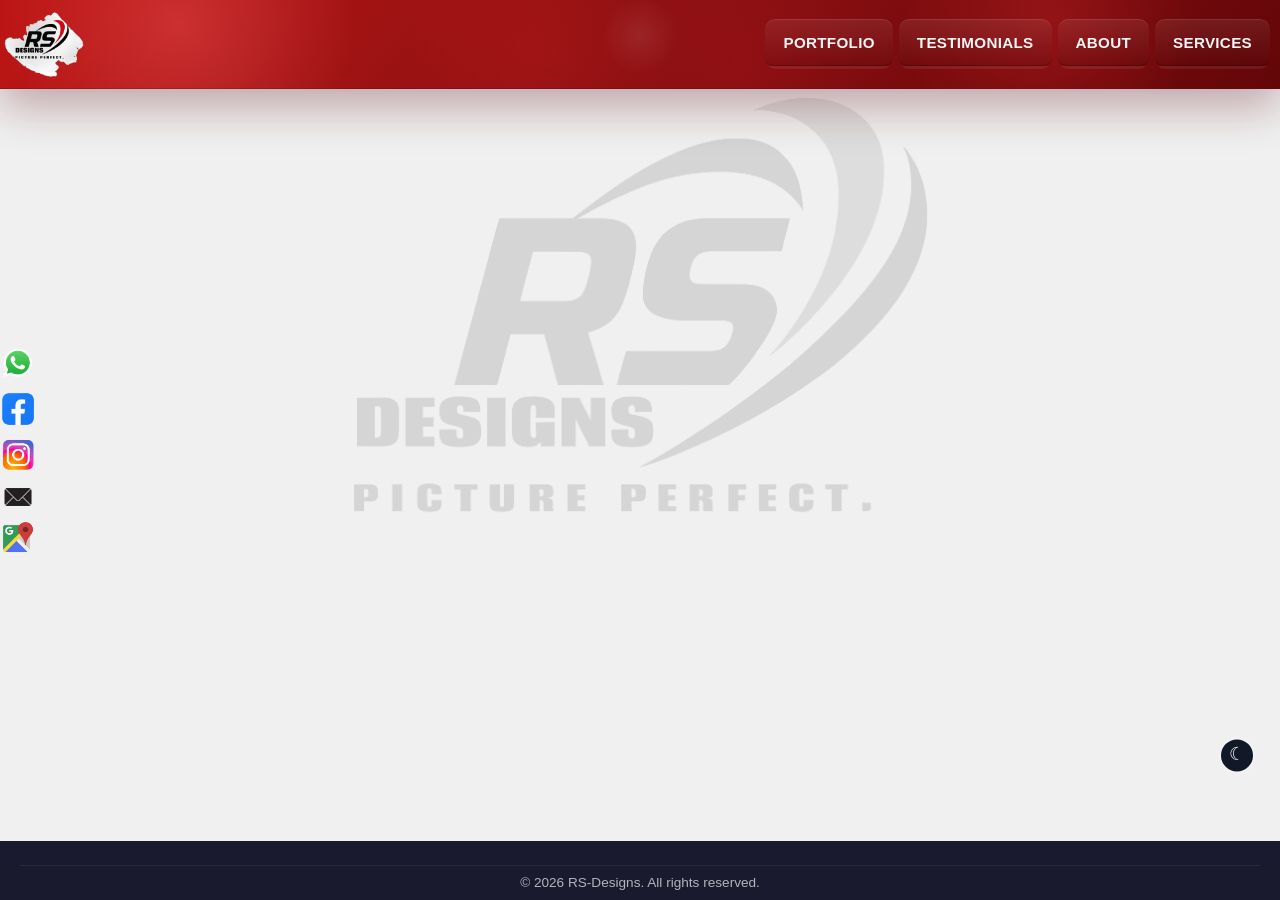
==== index.html @ fc646b56 "Created Light mode & Dark mode backgrounds, fixed text box backgrounds for light mode & dark mode & " ====
<!DOCTYPE html>
<html lang="en">
<head>
  <meta charset="UTF-8">
  <meta name="viewport" content="width=device-width, initial-scale=1.0">
  <meta name="description" content="RS Designs is a Cape Town studio teaching design, creative strategy and discipline under RS Designs. Discover services, reviews, events, and training gear.">
  <meta name="keywords" content="Design studio, creative services, Cape Town design, RS Designs, creative strategy, design services, studio store, testimonials">
  <meta name="author" content="RS Designs">
  <meta name="robots" content="index, follow">
  <meta name="theme-color" content="#1a1a2e">
  <meta property="og:site_name" content="RS Designs">
  <meta property="og:type" content="website">
  <meta property="og:title" content="Home — RS Designs">
  <meta property="og:description" content="RS Designs is a Cape Town studio teaching design, creative strategy and discipline under RS Designs. Discover services, reviews, events, and training gear.">
  <meta property="og:url" content="https://rs-designs.ianmarais.com/index.html">
  <meta property="og:image" content="https://rs-designs.ianmarais.com/Assets/logos/Dark%20mode%20browser%20tab%20logo.png">
  <meta name="twitter:card" content="summary_large_image">
  <meta name="twitter:title" content="Home — RS Designs">
  <meta name="twitter:description" content="RS Designs is a Cape Town studio teaching design, creative strategy and discipline under RS Designs. Discover services, reviews, events, and training gear.">
  <link rel="preconnect" href="https://cdn.plyr.io">
  <title>Home — RS Designs</title>
  <link rel="icon" type="image/png" href="Assets/logos/Light%20mode%20logo.png" media="(prefers-color-scheme: light)">
  <link rel="icon" type="image/png" href="Assets/logos/Dark%20mode%20logo.png" media="(prefers-color-scheme: dark)">
  <!-- EDITOR: Change the <title> and site-name below to your studio name -->
  <link rel="stylesheet" href="css/styles.css?v=30">
  <link rel="stylesheet" href="https://cdn.plyr.io/3.7.8/plyr.css">
  <script type="application/ld+json">
  {
    "@context": "https://schema.org",
    "@type": "ProfessionalService",
    "name": "RS Designs",
    "description": "Design studio teaching creative services, creative strategy, and discipline in Cape Town under RS Designs.",
    "url": "https://rs-designs.ianmarais.com/",
    "logo": "https://rs-designs.ianmarais.com/Assets/logos/Dark%20mode%20browser%20tab%20logo.png",
    "sameAs": ["https://rs-designs.ianmarais.com/"]]
  }
  </script>
</head>
<body>

  <!-- ========== HEADER / NAV ========== -->
  <header class="site-header">
    <div class="header-container">
      <div class="site-identity">
        <a href="index.html" class="logo-area">
          <img src="Assets/logos/Dark_mode_fade_background-removebg-preview-overlay.png?v=2" alt="Studio Logo" onerror="this.style.display='none'">
        </a>
      </div>

      <button class="hamburger" aria-label="Toggle navigation">
        <span></span><span></span><span></span>
      </button>

      <nav class="main-nav">
        <ul>
          <li><a href="history.html">Portfolio</a></li>
          <li><a href="testimonials.html">Testimonials</a></li>
          <li><a href="about.html">About</a></li>
          <li><a href="store.html">Services</a></li>
        </ul>
      </nav>
    </div>
  </header>

  <!-- ========== FOOTER ========== -->
  <footer class="site-footer">
    <div class="footer-bottom">
      <p>&copy; <script>document.write(new Date().getFullYear())</script> RS-Designs. All rights reserved.</p>
    </div>
  </footer>

  <!-- ========== SCROLL BUTTONS ========== -->
  <div class="floating-controls">
    <button id="themeToggle" class="theme-toggle-btn" aria-label="Switch to dark mode" title="Switch to dark mode">&#9790;</button>
    <button id="scrollToTop" class="scroll-btn" aria-label="Scroll to top">&#9650;</button>
    <button id="scrollToBottom" class="scroll-btn" aria-label="Scroll to bottom">&#9660;</button>
  </div>

  <script src="https://cdn.plyr.io/3.7.8/plyr.polyfilled.js" defer></script>
  <div class="social-sidebar" aria-label="Social media contacts">
    <button type="button" class="social-link social-whatsapp social-whatsapp-toggle" aria-label="WhatsApp contacts" aria-expanded="false">
      <img src="Assets/logos/WhatsApp logo.png" alt="WhatsApp" class="social-icon social-whatsapp-icon">
    </button>
    <div class="whatsapp-buffer" aria-hidden="true"></div>
    <div class="whatsapp-menu">
      <a href="https://wa.me/27626889758?text=Hi%20Rudi%20September%2C%20I%20found%20your%20website%20and%20would%20like%20to%20get%20in%20touch." class="social-menu-link" target="_blank" rel="noopener noreferrer">Rudi September</a>
      <a href="https://wa.me/27746930871?text=Hi%20Nadene%2C%20I%20found%20your%20website%20and%20would%20like%20to%20get%20in%20touch." class="social-menu-link" target="_blank" rel="noopener noreferrer">Nadene September</a>
    </div>
    <a href="https://www.facebook.com/people/RS-Designs/61567332039316/?rdid=PduVTYr539WpUSNZ&share_url=https%3A%2F%2Fwww.facebook.com%2Fshare%2F1CuEvNXUeM%2F" class="social-link social-facebook" target="_blank" rel="noopener noreferrer" aria-label="Facebook">
      <img src="Assets/logos/Facebook logo.png" alt="Facebook" class="social-icon">
    </a>
    <a href="https://instagram.com" class="social-link social-instagram" target="_blank" rel="noopener noreferrer" aria-label="Instagram">
      <img src="Assets/logos/Instagram logo.png" alt="Instagram" class="social-icon">
    </a>
    <a href="mailto:info@rs-designs.com" class="social-link social-email" aria-label="Email">
      <img src="Assets/logos/E-mail logo.png" alt="Email" class="social-icon">
    </a>
    <a href="https://maps.google.com" class="social-link social-google-maps" target="_blank" rel="noopener noreferrer" aria-label="Google Maps">
      <img src="Assets/logos/Google Maps logo.png" alt="Google Maps" class="social-icon">
    </a>
  </div>
  <script src="js/main.js?v=8" defer></script>
</body>
</html>
---- css/styles.css ----
/* ============================================
   KARATE DOJO WEBSITE - MAIN STYLESHEET
   ============================================ */

/* ---------- CSS Variables (easy to customize) ---------- */
:root {
  --primary-color: #1a1a2e;
  --secondary-color: #dc2626;
  --accent-color: #0f3460;
  --text-color: #f5f5f5;
  --text-dark: #1a1a2e;
  --bg-light: #f0f0f0;
  --bg-dark: #16213e;
  --card-bg: #ffffff;
  --shadow: none;
  --transition: all 0.3s ease;
  --font-main: 'Segoe UI', Tahoma, Geneva, Verdana, sans-serif;
  --max-width: 1200px;
}

/* ---------- Reset & Base ---------- */
*,
*::before,
*::after {
  box-sizing: border-box;
  margin: 0;
  padding: 0;
}

html {
  min-height: 100%;
  scroll-behavior: smooth;
  background-color: var(--bg-light);
}

body {
  min-height: 100vh;
  min-height: 100dvh;
  display: flex;
  flex-direction: column;
  font-family: var(--font-main);
  color: var(--text-dark);
  background-color: transparent;
  line-height: 1.0;
  position: relative;
  z-index: 0;
}

body::before {
  content: "";
  position: fixed;
  inset: 0;
  z-index: -1;
  background-image: url("../Assets/logos/Light mode logo.png?v=2");
  background-size: 36rem;
  background-position: center 6rem;
  background-repeat: no-repeat;
  background-attachment: fixed;
  opacity: 0.12;
  filter: grayscale(1) brightness(1.65) contrast(0.78) saturate(0.25);
  pointer-events: none;
  user-select: none;
}

body.dark-mode::before {
  content: "";
  position: fixed;
  inset: 0;
  z-index: -1;
  background-image: linear-gradient(rgba(0, 0, 0, 0.95), rgba(0, 0, 0, 0.95)),
                    url("../Assets/logos/Dark mode logo.png?v=2");
  background-blend-mode: normal;
  background-size: 100%, 36rem;
  background-position: center center, center 6rem;
  background-repeat: no-repeat;
  background-attachment: fixed;
  opacity: 0.70;
  filter: grayscale(1) sepia(1) hue-rotate(-45deg) saturate(12) brightness(1.05) contrast(1.25);
  pointer-events: none;
  user-select: none;
}

h1,
h2,
h3,
h4,
h5,
h6 {
  margin-top: 0.2em;
  margin-bottom: 0.4em;
  text-transform: uppercase;
}

p,
li,
blockquote,
.section-note,
.event-description,
.testimonial-quote,
.footer-section p,
.store-contact p,
.contact-link,
.store-item-info .item-description,
.store-item-info .stock,
.about-content p,
.about-list li,
.history-list li {
  line-height: 1.0;
}

body.dark-mode {
  --primary-color: #000000;
  --secondary-color: #ff3b3b;
  --accent-color: #ff6b6b;
  --text-color: #ffb3b3;
  --text-dark: #ffa8a8;
  --bg-light: #000000;
  --bg-dark: #000000;
  --card-bg: rgba(90, 0, 0, 0.4);
  --shadow: none;
  background-color: #000000;
  color: var(--text-color);
}

body.dark-mode .event-description,
body.dark-mode .partner-item p,
body.dark-mode .about-content .about-placeholder,
body.dark-mode .about-list {
  color: rgba(255, 160, 160, 0.95);
}

body.dark-mode .section-title,
body.dark-mode .store-item-info h3,
body.dark-mode .store-contact h3 {
  color: #ff8a8a;
}

body.dark-mode .site-subname {
  color: #ffb3b3;
  background: transparent;
}

body.dark-mode .store-item-info .item-description,
body.dark-mode .store-item-info .stock,
body.dark-mode .store-contact p {
  color: rgba(255, 170, 170, 0.95);
}

body.dark-mode .social-email img {
  filter: brightness(0) invert(1);
}

body.dark-mode .partner-placeholder {
  border-color: rgba(255, 80, 80, 0.18);
  background: rgba(80, 0, 0, 0.18);
  color: rgba(255, 170, 170, 0.88);
}

body.dark-mode .map-placeholder {
  background: #080404;
  color: var(--text-color);
}

body.dark-mode .section-note,
body.dark-mode .review-count,
body.dark-mode .review-age,
body.dark-mode .testimonial-meta,
body.dark-mode .contact-card p,
body.dark-mode .contact-notes p,
body.dark-mode .footer-section p,
body.dark-mode .footer-section a,
body.dark-mode .footer-bottom {
  color: rgba(255, 165, 165, 0.92);
}

body.dark-mode .current-event,
body.dark-mode .partners,
body.dark-mode .history-event,
body.dark-mode .review-card,
body.dark-mode .review-placeholder,
body.dark-mode .contact-card,
body.dark-mode .contact-notes {
  background: rgba(80, 0, 0, 0.16);
  border: none;
}

body.dark-mode .about-content {
  background: #120202;
  border: none;
}

body.dark-mode .about-content .about-placeholder {
  background: #1d0505;
  border: none;
  color: rgba(255, 170, 170, 0.88);
}

body.dark-mode .catalog-card,
body.dark-mode .catalog-card--standard,
body.dark-mode .catalog-card--premium {
  background: #120202;
  border-color: rgba(255, 255, 255, 0.08);
  box-shadow: none;
}

body.dark-mode .catalog-card h3,
body.dark-mode .catalog-card p,
body.dark-mode .catalog-card-label,
body.dark-mode .service-list li {
  color: rgba(255, 180, 180, 0.96);
}

body.dark-mode .catalog-card .service-list li strong {
  color: #fff;
}

body.dark-mode .hero {
  background: transparent;
  border-bottom-color: transparent;
}

body.dark-mode .hero h1,
body.dark-mode .hero p,
body.dark-mode .event-testimonials h3,
body.dark-mode .event-map h3,
body.dark-mode .review-card-header h3,
body.dark-mode .review-placeholder-content h3,
body.dark-mode .contact-card h2,
body.dark-mode .contact-notes h2,
body.dark-mode .about-section .section-title {
  color: #ffb3b3;
}

body.dark-mode .map-link,
body.dark-mode .reviews-map-icon {
  color: #ffb3b3;
}

body.dark-mode .reviews-cta {
  background: #120202;
  border: none;
}

body.dark-mode .review-card,
body.dark-mode .review-placeholder {
  background: #120202;
  border: none;
}

body.dark-mode .reviews-map-icon {
  background: rgba(255, 80, 80, 0.14);
}

body.dark-mode .reviews-map-icon:hover {
  background: rgba(255, 80, 80, 0.22);
}

body.dark-mode .review-text,
body.dark-mode .testimonial-quote {
  color: rgba(255, 180, 180, 0.96);
}

body.dark-mode .testimonial-card {
  background: rgba(255, 0, 0, 0.08);
  border-left-color: #ff5f5f;
}

body.dark-mode .footer-section a:hover {
  color: #ffebeb;
}

a {
  text-decoration: none;
  color: inherit;
}

img {
  max-width: 100%;
  height: auto;
  display: block;
}

ul {
  list-style: none;
}

/* ---------- Header / Navigation ---------- */
.site-header {
  background: radial-gradient(circle at 14% 28%, rgba(245, 80, 80, 0.38) 0%, transparent 16%),
              radial-gradient(circle at 82% 22%, rgba(190, 30, 30, 0.30) 0%, transparent 14%),
              radial-gradient(circle at 42% 62%, rgba(130, 10, 12, 0.28) 0%, transparent 18%),
              radial-gradient(circle at 58% 75%, rgba(110, 8, 18, 0.22) 0%, transparent 20%),
              radial-gradient(circle at 50% 40%, rgba(255, 255, 255, 0.08) 0%, transparent 6%),
              linear-gradient(130deg, #bd1515 0%, #901112 45%, #640609 100%);
  background-blend-mode: screen, screen, screen, screen, screen, normal;
  padding: 0;
  position: sticky;
  top: 0;
  z-index: 1000;
  box-shadow: 0 18px 45px rgba(90, 10, 20, 0.32);
  border-bottom: 1px solid rgba(90, 10, 20, 0.35);
}

body.dark-mode .site-header {
  background: radial-gradient(circle at 14% 28%, rgba(0, 0, 0, 0.28) 0%, transparent 16%),
              radial-gradient(circle at 82% 22%, rgba(20, 0, 0, 0.18) 0%, transparent 14%),
              radial-gradient(circle at 42% 62%, rgba(190, 0, 0, 0.18) 0%, transparent 18%),
              radial-gradient(circle at 58% 75%, rgba(120, 0, 0, 0.16) 0%, transparent 20%),
              radial-gradient(circle at 50% 40%, rgba(255, 255, 255, 0.06) 0%, transparent 6%),
              linear-gradient(130deg, #000000 0%, #050101 45%, #4f0000 100%);
  background-blend-mode: screen, screen, screen, screen, screen, normal;
  box-shadow: none;
  border-bottom: 1px solid rgba(255, 0, 0, 0.18);
}

.site-header + .hero,
.site-header + .section,
.site-header + main.section {
  padding-top: 40px;
}

.social-sidebar {
  position: fixed;
  left: 0;
  top: 50%;
  transform: translateY(-50%);
  display: flex;
  flex-direction: column;
  gap: 10px;
  z-index: 1002;
}

.social-link {
  width: 36px;
  height: 36px;
  border-radius: 12px;
  background: none;
  color: inherit;
  display: inline-flex;
  align-items: center;
  justify-content: center;
  text-decoration: none;
  font-weight: 700;
  box-shadow: none;
  border: none;
  transition: transform 0.2s ease;
}

.social-link img,
.social-link svg,
.social-link .social-icon-text {
  display: block;
  width: 100%;
  height: 100%;
  object-fit: contain;
}

.social-link .social-icon-text {
  font-size: 1rem;
  line-height: 24px;
  text-align: center;
  color: #fff;
}

.social-link svg {
  width: 24px;
  height: 24px;
}

.social-link:hover {
  transform: translateX(2px);
  filter: brightness(1.08);
  box-shadow: 0 20px 40px rgba(0, 0, 0, 0.22);
}

.social-whatsapp {
  background: none;
  color: inherit;
  box-shadow: none;
}

.whatsapp-buffer {
  position: absolute;
  left: 30px;
  top: 8px;
  width: 24px;
  height: 40px;
  pointer-events: auto;
  background: transparent;
}

.whatsapp-menu {
  position: absolute;
  left: 50px;
  top: 22px;
  transform: translate(-6px, -50%);
  display: flex;
  flex-direction: column;
  gap: 5px;
  padding: 6px;
  min-width: 120px;
  background: #075e54;
  border: 1px solid #128c7e;
  border-radius: 12px;
  box-shadow: 0 16px 42px rgba(0, 0, 0, 0.24);
  z-index: 1003;
  opacity: 0;
  pointer-events: none;
  transition: opacity 220ms ease, transform 220ms ease;
}

.whatsapp-menu::before {
  content: '';
  position: absolute;
  left: -7px;
  top: 50%;
  transform: translateY(-50%) rotate(45deg);
  width: 12px;
  height: 12px;
  background: #075e54;
}

.whatsapp-menu.open {
  opacity: 1;
  transform: translate(0, -50%);
  pointer-events: auto;
}

.social-menu-link {
  display: flex;
  align-items: center;
  justify-content: space-between;
  padding: 6px 10px;
  border-radius: 12px;
  background: rgba(255, 255, 255, 0.12);
  border: 1px solid rgba(255, 255, 255, 0.18);
  color: #fff;
  text-decoration: none;
  font-weight: 700;
  font-size: 0.78rem;
  line-height: 1.1;
  white-space: nowrap;
  transition: background 0.2s ease, transform 0.2s ease;
}

.social-menu-link:hover {
  background: rgba(255, 255, 255, 0.18);
  transform: translateX(2px);
}

.social-facebook {
  background: none;
  color: inherit;
}

.social-instagram {
  background: none;
  color: inherit;
}

.social-email {
  background: none;
  color: inherit;
  margin-top: -4px;
}

.social-google-maps {
  background: none;
  color: inherit;
  margin-top: -6px;
}

.social-link span {
  font-size: 1rem;
  line-height: 1;
}

.header-container {
  width: 100%;
  max-width: none;
  margin: 0 auto;
  display: flex;
  align-items: center;
  justify-content: space-between;
  gap: 16px;
  padding: 0;
  min-height: auto;
  height: auto;
}

.site-identity {
  display: flex;
  flex-direction: column;
  align-items: flex-start;
  gap: 2px;
  min-width: 0;
  flex: 0 1 220px;
}

.logo-area {
  display: flex;
  align-items: center;
  justify-content: center;
  gap: 6px;
  padding: 4px;
  box-sizing: border-box;
  overflow: hidden;
  width: clamp(58px, 7vw, 70px);
  height: clamp(58px, 7vw, 70px);
  min-width: clamp(58px, 7vw, 70px);
  margin-left: 0;
}

.site-branding {
  display: flex;
  flex-direction: column;
  gap: 0;
  min-width: 0;
}

.logo-area img {
  width: 100%;
  height: 100%;
  max-width: 100%;
  max-height: 100%;
  aspect-ratio: 1 / 1;
  object-fit: contain;
  object-position: center;
  flex: 0 0 auto;
}

.site-name {
  color: var(--text-color);
  font-size: 1.3rem;
  font-weight: 700;
  letter-spacing: 0.02em;
  text-transform: uppercase;
}

.site-subname {
  color: var(--text-color);
  background: transparent;
  border-radius: 0;
  padding: 0;
  font-size: 0.75rem;
  font-weight: 600;
  letter-spacing: 0.04em;
  text-transform: none;
  line-height: 1.1;
  white-space: normal;
  max-width: 100%;
  overflow-wrap: anywhere;
}

/* Navigation */
.main-nav {
  display: flex;
  align-items: center;
  justify-content: center;
  height: auto;
  min-height: 0;
  padding: 0;
}

.main-nav ul {
  display: flex;
  gap: 6px;
  flex-wrap: nowrap;
  overflow-x: auto;
  min-width: max-content;
  margin: 0;
  padding: 0 5px 0 0;
  -webkit-overflow-scrolling: touch;
}

.main-nav li {
  position: relative;
}

.main-nav li:last-child {
  margin-right: 5px;
}

.main-nav li + li::before {
  content: none;
}

.main-nav a {
  display: flex;
  align-items: center;
  justify-content: center;
  height: auto;
  min-height: 56px;
  padding: 0 20px;
  box-sizing: border-box;
  color: var(--text-color);
  font-weight: 700;
  text-transform: uppercase;
  font-size: 0.94rem;
  letter-spacing: 0.02em;
  transition: var(--transition);
  border-radius: 10px;
  border-bottom: 3px solid transparent;
  background: linear-gradient(180deg, rgba(255, 255, 255, 0.08), rgba(0, 0, 0, 0.08));
  box-shadow: inset 0 1px 0 rgba(255, 255, 255, 0.1), inset 0 -1px 0 rgba(0, 0, 0, 0.24);
}

.main-nav a:hover,
.main-nav a.active {
  background: linear-gradient(180deg, rgba(255, 255, 255, 0.12), rgba(0, 0, 0, 0.12));
  border-bottom-color: var(--secondary-color);
  color: var(--secondary-color);
  box-shadow: inset 0 1px 0 rgba(255, 255, 255, 0.14), inset 0 -1px 0 rgba(0, 0, 0, 0.34);
}

@media (min-width: 900px) {
  .header-container {
    gap: 12px;
  }

  .logo-area {
    padding-top: 4px;
    width: clamp(72px, 7vw, 88px);
    height: clamp(72px, 7vw, 88px);
    min-width: clamp(72px, 7vw, 88px);
  }

  .logo-area img {
    width: 110%;
    height: 110%;
  }

  .site-subname {
    padding: 2px 0 4px;
  }

  .main-nav a {
    min-height: 50px;
    padding: 0 18px;
    font-size: 0.95rem;
  }

  .main-nav li + li::before {
    top: 10px;
    bottom: 10px;
  }

  .event-header {
    padding: 6px 10px;
  }

  .event-header h2 {
    margin-bottom: 3px;
  }
}

/* Hamburger (mobile) */
.hamburger {
  display: none;
  flex-direction: column;
  gap: 5px;
  cursor: pointer;
  padding: 10px;
  background: none;
  border: none;
}

.hamburger span {
  display: block;
  width: 25px;
  height: 3px;
  background: var(--text-color);
  border-radius: 2px;
  transition: var(--transition);
}

/* ---------- Hero Section ---------- */
.hero {
  background: transparent;
  color: var(--text-dark);
  text-align: center;
  min-height: 0;
  padding: 0;
  display: flex;
  flex-direction: column;
  align-items: center;
  justify-content: center;
  gap: 0;
  border-bottom: none;
  overflow: hidden;
}
.hero img {
  width: 100%;
  max-width: none;
  height: auto;
  object-fit: cover;
  display: block;
}

.hero h1 {
  font-size: clamp(1.8rem, 2.4vw, 2rem);
  margin-bottom: 0;
  text-transform: uppercase;
  letter-spacing: 0.04em;
  line-height: 1.08;
  color: var(--text-dark);
  font-family: var(--font-main);
  font-weight: 800;
}

.store-page .hero h1::after,
.contact-page .hero h1::after,
.about-page .hero h1::after {
  content: '';
  display: block;
  width: 60px;
  height: 4px;
  background: var(--secondary-color);
  margin: 6px auto 0;
  border-radius: 2px;
}

.hero p {
  font-size: clamp(0.72rem, 1vw, 0.85rem);
  color: var(--text-dark);
  opacity: 1;
  line-height: 1.2;
  font-family: var(--font-main);
}

/* ---------- Section Styles ---------- */
.section {
  max-width: var(--max-width);
  margin: 0 auto;
  padding: 12px 20px 16px;
}

.hero + .section {
  padding-top: 0;
}

.section-title {
  text-align: center;
  font-size: 2rem;
  margin-top: 0.75rem;
  margin-bottom: 10px;
  color: var(--primary-color);
  position: relative;
}

.section-title::after {
  content: '';
  display: block;
  width: 60px;
  height: 4px;
  background: var(--secondary-color);
  margin: 6px auto 0;
  border-radius: 2px;
}

.history-section-title {
  font-size: 2rem;
}

.history-main {
  padding-top: 0;
}

.testimonials-main {
  padding-top: 0;
}

.history-main .history-section-title {
  margin-top: 0;
  margin-bottom: 4px;
}

.history-main .history-section-title::after {
  margin-top: 2px;
}

/* ---------- Current Event Section ---------- */
.current-event {
  background: var(--card-bg);
  border-radius: 12px;
  box-shadow: var(--shadow);
  overflow: hidden;
  margin-bottom: 16px;
}

.event-header {
  background: var(--primary-color);
  color: var(--text-color);
  padding: 3px 5px;
}

.event-header h2 {
  font-size: 0.95rem;
  margin-bottom: 1px;
}

.event-header .event-date {
  font-size: 0.82rem;
  opacity: 0.85;
}

.event-body {
  padding: 14px;
}

/* ---------- Image Carousel ---------- */
.carousel {
  position: relative;
  width: 100%;
  max-width: 800px;
  margin: 0 auto 12px;
  border-radius: 8px;
  overflow: hidden;
  background: #000;
  aspect-ratio: 16 / 10;
}

.carousel-track {
  position: relative;
  width: 100%;
  height: 100%;
}

.carousel-slide {
  position: absolute;
  top: 0;
  left: 0;
  width: 100%;
  height: 100%;
  opacity: 0;
  transition: opacity 0.6s ease;
}

.carousel-slide.active {
  opacity: 1;
}

.carousel-slide img {
  width: 100%;
  height: 100%;
  object-fit: cover;
  cursor: pointer;
}

/* Carousel Arrows */
.carousel-arrow {
  position: absolute;
  top: 50%;
  transform: translateY(-50%);
  background: rgba(0, 0, 0, 0.5);
  color: #fff;
  border: none;
  padding: 15px 12px;
  font-size: 1.4rem;
  cursor: pointer;
  z-index: 10;
  transition: var(--transition);
  opacity: 0;
  border-radius: 4px;
}

.carousel.paused .carousel-arrow {
  opacity: 1;
}

.carousel-arrow:hover {
  background: rgba(0, 0, 0, 0.8);
}

.carousel-arrow.prev {
  left: 10px;
}

.carousel-arrow.next {
  right: 10px;
}

/* Carousel Indicators */
.carousel-indicators {
  position: absolute;
  bottom: 12px;
  left: 50%;
  transform: translateX(-50%);
  display: flex;
  gap: 8px;
  z-index: 10;
}

.carousel-dot {
  width: 10px;
  height: 10px;
  border-radius: 50%;
  background: rgba(255, 255, 255, 0.5);
  border: none;
  cursor: pointer;
  transition: var(--transition);
}

.carousel-dot.active {
  background: var(--secondary-color);
  transform: scale(1.2);
}

/* Paused indicator */
.carousel-status-tray {
  position: absolute;
  top: 12px;
  right: 12px;
  display: flex;
  align-items: center;
  gap: 8px;
  z-index: 20;
  pointer-events: none;
}

.carousel-pause-badge {
  position: static;
  background: rgba(0, 0, 0, 0.6);
  color: #fff;
  padding: 5px 12px;
  border-radius: 4px;
  font-size: 0.8rem;
  display: none;
}

.carousel.paused .carousel-pause-badge {
  display: block;
}

/* ---------- Event Video ---------- */
.event-video {
  max-width: 800px;
  margin: 20px auto;
}

.event-video video,
.event-video iframe {
  width: 100%;
  border-radius: 8px;
  aspect-ratio: 16 / 9;
}

.event-player {
  width: 100%;
  aspect-ratio: 16 / 9;
  background: #000;
}

.event-video .plyr {
  border-radius: 8px;
  overflow: hidden;
}

/* ---------- Event Description ---------- */
.event-description {
  max-width: 800px;
  margin: 12px auto;
  font-size: 1.05rem;
  line-height: 1.8;
  color: #444;
}

/* ---------- Event Testimonials ---------- */
.event-testimonials {
  max-width: 800px;
  margin: 18px auto 12px;
}

.event-testimonials h3 {
  margin-bottom: 10px;
  color: var(--primary-color);
}

.section-note {
  margin-bottom: 14px;
  color: #5b6475;
  font-size: 0.95rem;
  line-height: 1.5;
}

.testimonials-list {
  display: grid;
  gap: 14px;
}

.testimonial-card {
  background: rgba(15, 52, 96, 0.08);
  border-left: 4px solid var(--secondary-color);
  border-radius: 10px;
  padding: 18px 20px;
}

.testimonial-quote {
  color: var(--text-dark);
  font-size: 1rem;
  line-height: 1.7;
}

.testimonial-meta {
  margin-top: 10px;
  color: #5b6475;
  font-size: 0.95rem;
  font-weight: 600;
}

/* ---------- Map Section ---------- */
.event-map {
  max-width: 800px;
  margin: 12px auto;
}

.home-map {
  margin: 8px auto;
  padding: 0 10px;
}

.home-map h3 {
  margin-bottom: 8px;
}

.home-map .map-container iframe {
  height: 240px;
}

.event-map h3 {
  margin-bottom: 10px;
  color: var(--primary-color);
}

.map-container {
  border-radius: 8px;
  overflow: hidden;
  box-shadow: var(--shadow);
}

.map-container iframe {
  width: 100%;
  height: 350px;
  border: none;
}

.map-placeholder {
  min-height: 350px;
  display: flex;
  align-items: center;
  justify-content: center;
  padding: 24px;
  background: rgba(15, 52, 96, 0.12);
  color: var(--primary-color);
  font-weight: 600;
  text-align: center;
}

.map-link {
  display: inline-block;
  margin-top: 10px;
  color: var(--secondary-color);
  font-weight: 600;
  transition: var(--transition);
}

.map-link:hover {
  text-decoration: underline;
}

.map-link-placeholder {
  cursor: default;
}

.map-link-placeholder:hover {
  text-decoration: none;
}

/* Resume countdown overlay for carousels */
.carousel .resume-timer {
  position: static;
  background: rgba(0, 0, 0, 0.35);
  color: #fff;
  padding: 6px 10px;
  border-radius: 14px;
  font-size: 0.85rem;
  -webkit-backdrop-filter: blur(4px);
  backdrop-filter: blur(4px);
  min-width: 46px;
  text-align: center;
}

/* ---------- Partners Section ---------- */
.partners {
  background: var(--card-bg);
  border-radius: 12px;
  box-shadow: var(--shadow);
  padding: 24px 24px 18px;
  margin-bottom: 12px;
}

.partners-grid {
  display: grid;
  grid-template-columns: repeat(auto-fit, minmax(150px, 1fr));
  gap: 18px;
  align-items: center;
  justify-items: center;
}

.partner-item {
  text-align: center;
  transition: var(--transition);
}

.partner-item:hover {
  transform: scale(1.05);
}

.partner-item img {
  max-height: 80px;
  width: auto;
  margin: 0 auto 10px;
  filter: grayscale(40%);
  transition: var(--transition);
}

.partner-placeholder {
  width: 100%;
  max-width: 140px;
  aspect-ratio: 16 / 9;
  margin: 0 auto 10px;
  display: flex;
  align-items: center;
  justify-content: center;
  border: 2px dashed rgba(26, 26, 46, 0.25);
  border-radius: 10px;
  background: rgba(15, 52, 96, 0.06);
  color: rgba(26, 26, 46, 0.6);
  font-weight: 700;
  text-transform: uppercase;
   letter-spacing: 0.03em;
}

.partner-item:hover img {
  filter: grayscale(0%);
}

.partner-item p {
  font-size: 0.85rem;
  color: #666;
  font-weight: 600;
}

/* ---------- Footer ---------- */
.site-footer {
  background: var(--primary-color);
  color: var(--text-color);
  padding: 14px 20px 10px;
  margin-top: auto;
}

.footer-container {
  max-width: var(--max-width);
  margin: 0 auto;
  display: grid;
  grid-template-columns: repeat(2, minmax(0, 1fr));
  justify-items: center;
  align-items: start;
  gap: 24px;
}

.footer-section {
  min-width: 0;
  width: 100%;
  max-width: 320px;
}

.footer-section h3 {
  font-size: 1.1rem;
  margin-bottom: 8px;
  color: var(--secondary-color);
  text-transform: uppercase;
   letter-spacing: 0.02em;
}

.footer-section p,
.footer-section a {
  font-size: 0.95rem;
  line-height: 1.45;
  color: rgba(255, 255, 255, 0.8);
}

.footer-section p + p {
  margin-top: 4px;
}

.footer-section a:hover {
  color: var(--secondary-color);
}

.contact-link {
  display: flex;
  align-items: center;
  gap: 10px;
  padding: 2px 0;
  transition: var(--transition);
}

.contact-link svg,
.contact-link .contact-icon {
  flex-shrink: 0;
  width: 20px;
  height: 20px;
}

.contact-icon-image {
  object-fit: contain;
  display: block;
}

.footer-bottom {
  text-align: center;
  padding-top: 10px;
  margin-top: 10px;
  border-top: 1px solid rgba(255, 255, 255, 0.1);
  font-size: 0.85rem;
  opacity: 0.7;
}

/* ---------- Scroll Buttons (Top & Bottom) ---------- */
.floating-controls {
  position: fixed;
  right: 25px;
  bottom: 10px;
  width: 36px;
  height: 120px;
  z-index: 999;
  pointer-events: none;
}

.scroll-btn {
  position: absolute;
  left: 0;
  width: 36px;
  height: 36px;
  border-radius: 50%;
  background: var(--secondary-color);
  color: #fff;
  border: none;
  -webkit-appearance: none;
  appearance: none;
  font-size: 0.95rem;
  cursor: pointer;
  box-shadow: none !important;
  filter: none;
  transition: var(--transition);
  display: grid;
  place-items: center;
  padding: 0;
  line-height: 0;
  opacity: 0;
  pointer-events: none;
}

.scroll-btn.visible {
  opacity: 1;
  pointer-events: auto;
}

.scroll-btn:hover {
  background: var(--accent-color);
  transform: scale(1.1);
  box-shadow: none !important;
  filter: none;
}

.theme-toggle-btn {
  position: absolute;
  left: 0;
  bottom: 42px;
  width: 36px;
  height: 36px;
  border-radius: 50%;
  border: 2px solid rgba(255, 255, 255, 0.95);
  background: #111827;
  color: #ffffff;
  -webkit-appearance: none;
  appearance: none;
  font-size: 1.1rem;
  cursor: pointer;
  box-shadow: none !important;
  filter: none;
  transition: var(--transition);
  display: grid;
  place-items: center;
  padding: 0;
  line-height: 0;
  pointer-events: auto;
}

.control-icon-svg {
  display: block;
  width: 16px;
  height: 16px;
  flex: none;
  pointer-events: none;
}

.control-icon-glyph {
  display: block;
  line-height: 1;
  flex: none;
  pointer-events: none;
}

.moon-icon {
  font-size: 1.1rem;
}

.theme-toggle-btn .control-icon-svg {
  width: 18px;
  height: 18px;
}

#scrollToBottom .control-icon-svg {
  transform: translateY(1px);
}

.theme-toggle-btn:hover {
  background: #000000;
  transform: scale(1.1);
  box-shadow: none !important;
  filter: none;
}

.theme-toggle-btn:focus-visible,
.scroll-btn:focus-visible {
  box-shadow: none !important;
  filter: none;
  outline: 3px solid rgba(249, 115, 22, 0.35);
  outline-offset: 3px;
}

.theme-toggle-btn:active,
.scroll-btn:active,
body.dark-mode .theme-toggle-btn,
body.dark-mode .theme-toggle-btn:hover {
  box-shadow: none !important;
  filter: none;
}

.floating-controls.top-visible .theme-toggle-btn {
  bottom: 84px;
}

.floating-controls.top-visible.bottom-hidden .theme-toggle-btn {
  bottom: 42px;
}

#scrollToTop {
  bottom: 42px;
}

.floating-controls.bottom-hidden #scrollToTop {
  bottom: 0;
}

#scrollToBottom {
  bottom: 0;
}

body.dark-mode .theme-toggle-btn {
  background: #f59e0b;
  border-color: rgba(255, 255, 255, 0.9);
  color: #111827;
  font-size: 1.2rem;
}

body.dark-mode .theme-toggle-btn:hover {
  background: #fbbf24;
}

@media (max-width: 768px) {
  .floating-controls {
    width: 36px;
    height: 120px;
  }
}

/* ---------- History Page ---------- */
.history-event {
  background: var(--card-bg);
  border-radius: 12px;
  box-shadow: var(--shadow);
  overflow: hidden;
  margin-bottom: 30px;
}

.history-event .event-header {
  cursor: pointer;
  display: flex;
  justify-content: space-between;
  align-items: center;
}

.history-event .event-header .toggle-icon {
  font-size: 1.5rem;
  transition: transform 0.3s ease;
}

.history-event.expanded .event-header .toggle-icon {
  transform: rotate(180deg);
}

.history-event .event-body {
  display: none;
}

.history-event.expanded .event-body {
  display: block;
}

/* ---------- Testimonials Page ---------- */
.reviews-board {
  display: grid;
  gap: 24px;
}

.reviews-cta {
  max-width: 800px;
  margin: 0 auto 18px;
  padding: 14px 16px;
  display: flex;
  align-items: center;
  justify-content: space-between;
  gap: 14px;
  background: var(--card-bg);
  border-radius: 12px;
  box-shadow: var(--shadow);
}

.reviews-cta p {
  margin: 0;
  color: var(--text-dark);
  font-weight: 600;
}

.social-sidebar-review {
  width: auto;
  max-width: 170px;
  margin: 40px 0 0;
  padding: 10px 14px;
  align-self: flex-start;
}

.social-sidebar-review p {
  margin: 0;
  text-align: center;
}

.reviews-map-icon {
  min-width: 44px;
  min-height: 44px;
  border-radius: 999px;
  display: inline-flex;
  align-items: center;
  justify-content: center;
  gap: 8px;
  padding: 8px 12px;
  background: rgba(15, 52, 96, 0.08);
  flex: 0 0 auto;
  transition: var(--transition);
  color: var(--primary-color);
  font-weight: 700;
  text-decoration: none;
}

.reviews-map-icon svg {
  width: 28px;
  height: 28px;
  display: block;
}

.reviews-map-icon img {
  width: 28px;
  height: 28px;
  display: block;
  object-fit: contain;
}

.reviews-map-icon span {
  line-height: 1;
  white-space: nowrap;
}

.reviews-map-icon:hover {
  transform: translateY(-1px) scale(1.04);
  background: rgba(220, 38, 38, 0.1);
}

.review-card {
  background: var(--card-bg);
  border-radius: 12px;
  box-shadow: var(--shadow);
  padding: 22px 24px;
  display: grid;
  grid-template-columns: 42px minmax(0, 1fr);
  gap: 16px;
  align-items: start;
}

.review-stars.empty {
  color: rgba(96, 96, 96, 0.45);
}

.review-card[hidden],
.review-template[hidden] {
  display: none !important;
}

.review-avatar {
  width: 42px;
  height: 42px;
  inline-size: 42px;
  block-size: 42px;
  aspect-ratio: 1 / 1;
  border-radius: 999px;
  clip-path: circle(50% at 50% 50%);
  background: linear-gradient(180deg, #d9c2aa, #8b5e3c);
  color: #fff;
  display: flex;
  align-items: center;
  justify-content: center;
  font-weight: 700;
  font-size: 1rem;
  overflow: hidden;
  flex: 0 0 auto;
  justify-self: start;
}

.review-avatar img {
  width: 100%;
  height: 100%;
  object-fit: cover;
  display: block;
  border-radius: inherit;
}

.review-avatar span {
  display: none;
}

.review-avatar.review-avatar-fallback span {
  display: flex;
  align-items: center;
  justify-content: center;
  width: 100%;
  height: 100%;
}

.review-card-header {
  display: flex;
  align-items: start;
  justify-content: space-between;
  gap: 12px;
}

.review-card-header h3 {
  color: var(--primary-color);
  margin-bottom: 2px;
  font-size: 1.4rem;
}

.review-count,
.review-age {
  color: #5b6475;
  font-size: 0.95rem;
}

.review-rating-row {
  display: flex;
  align-items: center;
  gap: 10px;
  margin: 10px 0 8px;
}

.review-stars {
  color: #f59e0b;
  font-size: 1rem;
  letter-spacing: 0.08em;
}

.review-text {
  color: var(--text-dark);
  font-size: 1.05rem;
  line-height: 1.6;
}

.review-placeholder {
  background: var(--card-bg);
  border-radius: 12px;
  box-shadow: var(--shadow);
  padding: 24px;
  display: grid;
  grid-template-columns: 100px minmax(0, 1fr);
  gap: 18px;
  align-items: center;
}

.review-placeholder-media {
  min-height: 100px;
  border-radius: 50%;
  background: rgba(15, 52, 96, 0.1);
  color: #5b6475;
  display: flex;
  align-items: center;
  justify-content: center;
  font-size: 0.82rem;
  font-weight: 600;
  text-align: center;
  padding: 12px;
}

.review-placeholder-content h3 {
  color: var(--primary-color);
  margin-bottom: 8px;
}

.review-placeholder-content p {
  color: #5b6475;
  line-height: 1.6;
}

.review-placeholder-stars {
  margin-bottom: 10px;
  color: #f59e0b;
  letter-spacing: 0.18em;
  font-size: 1rem;
}

/* ---------- Contact Page ---------- */
.contact-layout {
  display: grid;
  grid-template-columns: minmax(0, 1fr);
  gap: 24px;
}

.contact-card,
.contact-notes {
  background: var(--card-bg);
  border-radius: 12px;
  box-shadow: var(--shadow);
  padding: 28px;
}

.contact-card h2,
.contact-notes h2 {
  color: var(--primary-color);
  margin-bottom: 12px;
}

.contact-card p,
.contact-notes p {
  color: #4b5563;
  line-height: 1.7;
}

.contact-list {
  display: grid;
  gap: 14px;
  margin-top: 20px;
}

/* ---------- About Page ---------- */
.about-content {
  background: var(--card-bg);
  border-radius: 12px;
  box-shadow: var(--shadow);
  padding: 40px;
  max-width: 1080px;
  margin: 0 auto;
}

.about-section + .about-section {
  margin-top: 18px;
}

.about-section .section-title {
  text-align: left;
  margin-bottom: 12px;
}

.about-section .section-title::after {
  margin-left: 0;
}

.about-list {
  margin: 0;
  padding-left: 22px;
  color: var(--text-dark);
}

.about-list li + li {
  margin-top: 12px;
}

.about-list strong {
  color: inherit;
}

.about-content .about-placeholder {
  min-height: 200px;
  padding: 30px;
  border: 2px dashed #ccc;
  border-radius: 8px;
  text-align: center;
  color: #999;
  font-size: 1.1rem;
  display: flex;
  align-items: center;
  justify-content: center;
}

/* ---------- Store Page ---------- */
.store-grid {
  display: grid;
  grid-template-columns: repeat(auto-fit, minmax(170px, 1fr));
  gap: 14px;
}



.catalog-cards {
  display: grid;
  grid-template-columns: repeat(3, minmax(0, 1fr));
  gap: 24px;
}

.catalog-card {
  padding: 28px;
  border-radius: 26px;
  background: var(--card-bg);
  border: 1px solid rgba(0, 0, 0, 0.08);
  box-shadow: 0 18px 46px rgba(0, 0, 0, 0.08);
}

.catalog-card-head {
  margin-bottom: 20px;
}

.catalog-card-label {
  display: inline-flex;
  color: #ff6b6b;
  letter-spacing: 0.18em;
  text-transform: uppercase;
  font-weight: 700;
  font-size: 0.81rem;
  margin-bottom: 14px;
}

.catalog-card h3 {
  font-size: 1.35rem;
  margin-bottom: 12px;
  color: var(--text-dark);
}

.catalog-card p {
  color: rgba(28, 30, 40, 0.78);
  line-height: 1.7;
}

.service-list {
  list-style: none;
  margin: 0;
  padding: 0;
}

.service-list li {
  display: grid;
  grid-template-columns: auto minmax(80px, auto);
  align-items: baseline;
  gap: 14px;
  padding: 16px 0;
  border-bottom: 1px solid rgba(0, 0, 0, 0.08);
  color: var(--text-dark);
}

.service-list li:last-child {
  border-bottom: none;
}

.service-list li span {
  font-size: 0.98rem;
}

.service-list li strong {
  display: inline-flex;
  justify-content: flex-end;
  color: var(--text-dark);
  font-weight: 700;
}

.catalog-card--standard,
.catalog-card--premium {
  border-color: rgba(0, 0, 0, 0.08);
  background: var(--card-bg);
}

@media (max-width: 980px) {
  .catalog-cards {
    grid-template-columns: repeat(2, minmax(0, 1fr));
  }
}

@media (max-width: 700px) {
  .catalog-cards {
    grid-template-columns: 1fr;
  }
}

.store-page .hero h1 {
  font-size: 2rem;
}

.store-page .section {
  max-width: none;
  padding: 6px 20px 12px;
}

.store-page .section-title {
  margin-bottom: 6px;
}

.store-page .section-title::after {
  margin-top: 4px;
}

.store-item {
  width: 100%;
  max-width: none;
  justify-self: stretch;
  background: var(--card-bg);
  border-radius: 12px;
  box-shadow: var(--shadow);
  overflow: hidden;
  transition: var(--transition);
}

.store-item:hover {
  transform: translateY(-5px);
  box-shadow: none;
}

.store-item-image {
  width: 100%;
  aspect-ratio: 1;
  background: #eee;
  display: flex;
  align-items: center;
  justify-content: center;
  overflow: hidden;
  position: relative;
  cursor: pointer;
}

.store-item-image img {
  width: 100%;
  height: 100%;
  object-fit: cover;
  cursor: pointer;
}

.image-camera-overlay {
  position: fixed;
  inset: 0;
  display: none;
  align-items: center;
  justify-content: center;
  z-index: 99999;
  background: rgba(0, 0, 0, 0.84);
  padding: 14px;
}

.image-camera-overlay.active {
  display: flex;
}

.camera-content {
  position: relative;
  width: min(100vw, 100%);
  max-width: 100%;
  max-height: 100%;
  background: rgba(8, 8, 8, 0.94);
  border-radius: 0;
  box-shadow: none;
  padding: 0;
  display: flex;
  flex-direction: column;
  gap: 0;
  overflow: hidden;
}

.camera-close {
  position: absolute;
  top: 18px;
  right: 18px;
  width: 42px;
  height: 42px;
  border: none;
  background: rgba(255, 255, 255, 0.92);
  color: #000;
  border-radius: 50%;
  cursor: pointer;
  font-size: 28px;
  line-height: 1;
  display: grid;
  place-items: center;
  z-index: 10;
  mix-blend-mode: difference;
}

.camera-close:hover {
  background: rgba(255, 255, 255, 1);
}

.camera-preview {
  position: relative;
  width: 100vw;
  height: 100vh;
  overflow: hidden;
  background: #111;
}

.camera-image {
  position: absolute;
  top: 0;
  left: 0;
  width: auto;
  height: auto;
  max-width: 100%;
  max-height: 100%;
  user-select: none;
  touch-action: none;
  cursor: grab;
  transform-origin: top left;
}

.camera-image.dragging {
  cursor: grabbing;
}

.camera-controls {
  position: absolute;
  bottom: 20px;
  left: 50%;
  transform: translateX(-50%);
  display: flex;
  align-items: center;
  justify-content: center;
  gap: 10px;
  padding: 8px 12px;
  background: rgba(0, 0, 0, 0.45);
  border-radius: 999px;
  color: #fff;
  z-index: 10;
}

.camera-zoom-label {
  color: #fff;
  font-size: 0.95rem;
  min-width: 64px;
  text-align: center;
}

/* Store Item Mini-Carousel (for items with multiple images) */
.store-carousel {
  position: relative;
  width: 100%;
  aspect-ratio: 1;
  background: #eee;
  overflow: hidden;
}

.store-carousel .store-slide {
  position: absolute;
  top: 0;
  left: 0;
  width: 100%;
  height: 100%;
  opacity: 0;
  transition: opacity 0.4s ease;
}

.store-carousel .store-slide.active {
  opacity: 1;
}

.store-carousel .store-slide img {
  width: 100%;
  height: 100%;
  object-fit: cover;
}

.store-carousel .store-slide.store-slide-contain {
  background: #fff;
}

.store-carousel .store-slide.store-slide-contain img {
  object-fit: contain;
  object-position: center;
}

.store-carousel-arrow {
  position: absolute;
  top: 50%;
  transform: translateY(-50%);
  background: rgba(0, 0, 0, 0.5);
  color: #fff;
  border: none;
  padding: 6px 5px;
  font-size: 0.8rem;
  cursor: pointer;
  z-index: 5;
  transition: var(--transition);
  border-radius: 4px;
}

.store-carousel-arrow:hover {
  background: rgba(0, 0, 0, 0.8);
}

.store-carousel-arrow.prev {
  left: 6px;
}

.store-carousel-arrow.next {
  right: 6px;
}

.store-carousel-counter {
  position: absolute;
  bottom: 8px;
  right: 8px;
  background: rgba(0, 0, 0, 0.55);
  color: #fff;
  font-size: 0.62rem;
  padding: 2px 6px;
  border-radius: 10px;
  z-index: 5;
}

.store-item-info {
  padding: 10px;
}

.store-item-info h3 {
  font-size: 0.8rem;
  margin-bottom: 5px;
  color: var(--primary-color);
}

.store-item-info .price {
  font-size: 0.95rem;
  font-weight: 700;
  color: var(--secondary-color);
  margin-bottom: 4px;
}

.store-item-info .stock {
  font-size: 0.85rem;
  color: #666;
  margin-bottom: 10px;
}

.store-item-info .stock.low {
  color: #e74c3c;
  font-weight: 600;
}

.store-item-info .item-description {
  font-size: 0.7rem;
  color: #555;
  line-height: 1.35;
}

.store-contact {
  background: var(--card-bg);
  border-radius: 12px;
  box-shadow: var(--shadow);
  padding: 16px 20px;
  margin-top: 20px;
  text-align: center;
}

.store-contact h3 {
  margin-bottom: 8px;
  color: var(--primary-color);
}

.store-contact p {
  margin-bottom: 6px;
  color: #666;
}

.store-contact-links {
  display: flex;
  gap: 12px;
  justify-content: center;
  flex-wrap: wrap;
  margin-top: 8px;
}

.store-contact-btn {
  display: inline-flex;
  align-items: center;
  gap: 10px;
  padding: 10px 18px;
  border-radius: 8px;
  font-weight: 600;
  font-size: 0.95rem;
  transition: var(--transition);
}

.store-contact-btn-icon {
  width: 20px;
  height: 20px;
  display: block;
  flex-shrink: 0;
  object-fit: contain;
}

.store-contact-btn.whatsapp {
  background: #25d366;
  color: #fff;
}

.store-contact-btn.whatsapp:hover {
  background: #1da851;
}

.store-contact-btn.email {
  background: var(--accent-color);
  color: #fff;
}

.store-contact-btn.email:hover {
  background: var(--primary-color);
}

/* ---------- Placeholder Styles ---------- */
.placeholder-box {
  min-height: 150px;
  border: 2px dashed #ccc;
  border-radius: 8px;
  display: flex;
  align-items: center;
  justify-content: center;
  color: #999;
  font-size: 0.95rem;
  text-align: center;
  padding: 20px;
}

/* ---------- Responsive ---------- */
@media (max-width: 768px) {
  .header-container {
    gap: 8px;
    padding: 0 4px;
    align-items: center;
  }

  .site-identity {
    flex-basis: 170px;
  }

  .logo-area {
    padding: 4px;
  }

  .hamburger {
    display: none;
  }

  .main-nav {
    display: block;
    position: static;
    background: transparent;
    box-shadow: none;
  }

  .main-nav ul {
    display: flex;
    flex-wrap: nowrap;
    gap: 6px;
    overflow-x: auto;
    min-width: max-content;
    -webkit-overflow-scrolling: touch;
  }

  .main-nav a {
    flex: 0 0 auto;
    min-height: 44px;
    min-width: 90px;
    padding: 0 8px;
    font-size: 0.68rem;
    white-space: nowrap;
    border-bottom: 3px solid transparent;
  }

  .site-subname {
    font-size: clamp(0.55rem, 1.55vw, 0.68rem);
    letter-spacing: 0.015em;
    line-height: 1.15;
  }

  .hero h1,
  .store-page .hero h1,
  .section-title,
  .history-section-title {
    font-size: clamp(1.45rem, 4vw, 1.7rem);
    letter-spacing: 0.02em;
    line-height: 1.08;
  }

  .contact-layout {
    grid-template-columns: 1fr;
  }

  .carousel {
    aspect-ratio: 4 / 3;
  }

  .about-content {
    padding: 25px;
  }

  .footer-container {
    grid-template-columns: repeat(2, minmax(0, 1fr));
    gap: 10px;
  }

  .site-footer {
    padding: 12px 16px 8px;
  }

  .footer-section h3 {
    margin-bottom: 6px;
  }

  .footer-section p,
  .footer-section a {
    line-height: 1.35;
  }

  .store-grid {
    grid-template-columns: repeat(3, minmax(0, 1fr));
    gap: 8px;
  }

  .store-item {
    max-width: none;
  }

  .header-container {
    flex-wrap: nowrap;
    align-items: center;
  }

  .site-identity {
    flex-basis: 150px;
  }

  .site-name {
    font-size: 0.98rem;
  }

  .site-subname {
    font-size: clamp(0.46rem, 1.65vw, 0.6rem);
    letter-spacing: 0.01em;
  }
}

@media (max-width: 640px) {
  .header-container {
    display: grid;
    grid-template-columns: 1fr auto;
    align-items: start;
    gap: 4px 10px;
  }

  .site-identity {
    display: contents;
  }

  .logo-area {
    grid-column: 1;
    grid-row: 1;
    padding: 4px;
    width: clamp(58px, 9vw, 70px);
    height: clamp(58px, 9vw, 70px);
    justify-self: start;
    margin-left: 0;
  }

  .logo-area img {
    width: 100%;
    height: 100%;
  }

  .main-nav {
    grid-column: 2;
    grid-row: 1;
    justify-self: end;
    align-self: center;
  }

  .site-subname {
    grid-column: 1 / -1;
    grid-row: 2;
    padding: 0 0 6px;
    white-space: nowrap;
    overflow-wrap: normal;
    font-size: clamp(0.45rem, 1.95vw, 0.56rem);
    letter-spacing: 0.01em;
    line-height: 1.1;
  }
}

@media (max-width: 480px) {
  .main-nav a {
    min-height: 38px;
    padding: 0 4px;
    font-size: 0.62rem;
  }

  .hero h1,
  .store-page .hero h1,
  .section-title,
  .history-section-title {
    font-size: clamp(1.25rem, 7vw, 1.45rem);
    line-height: 1.08;
  }

  .hero p {
    font-size: 0.53rem;
  }

  .testimonial-card,
  .review-card,
  .review-placeholder {
    padding: 16px;
  }

  .reviews-cta {
    padding: 12px 14px;
    gap: 10px;
  }

  .reviews-cta p {
    font-size: 0.9rem;
    line-height: 1.35;
  }

  .review-card {
    grid-template-columns: 1fr;
  }

  .review-placeholder {
    grid-template-columns: 1fr;
  }

  .review-placeholder-media {
    min-height: 88px;
    max-width: 88px;
  }

  .review-avatar {
    width: 42px;
    height: 42px;
    inline-size: 42px;
    block-size: 42px;
    min-height: 42px;
    min-width: 42px;
    max-width: 42px;
    max-height: 42px;
  }

  .contact-card,
  .contact-notes {
    padding: 18px;
  }

  .event-header h2 {
    font-size: 0.9rem;
  }

  .section {
    padding: 25px 15px;
  }

  .history-main,
  .testimonials-main {
    padding-top: 0;
  }

  .store-grid {
    grid-template-columns: repeat(3, minmax(0, 1fr));
    gap: 6px;
  }

  .store-item-info {
    padding: 7px;
  }

  .store-item-info h3 {
    font-size: 0.72rem;
  }

  .store-item-info .price {
    font-size: 0.82rem;
  }

  .store-item-info .item-description {
    font-size: 0.62rem;
    line-height: 1.25;
  }

  .store-carousel-arrow {
    padding: 4px 4px;
    font-size: 0.7rem;
  }

  .store-carousel-counter {
    font-size: 0.56rem;
    padding: 2px 5px;
  }

  .footer-container {
    gap: 8px;
  }

  .contact-link {
    gap: 8px;
    padding: 1px 0;
  }

  .footer-bottom {
    padding-top: 8px;
    margin-top: 8px;
  }
}
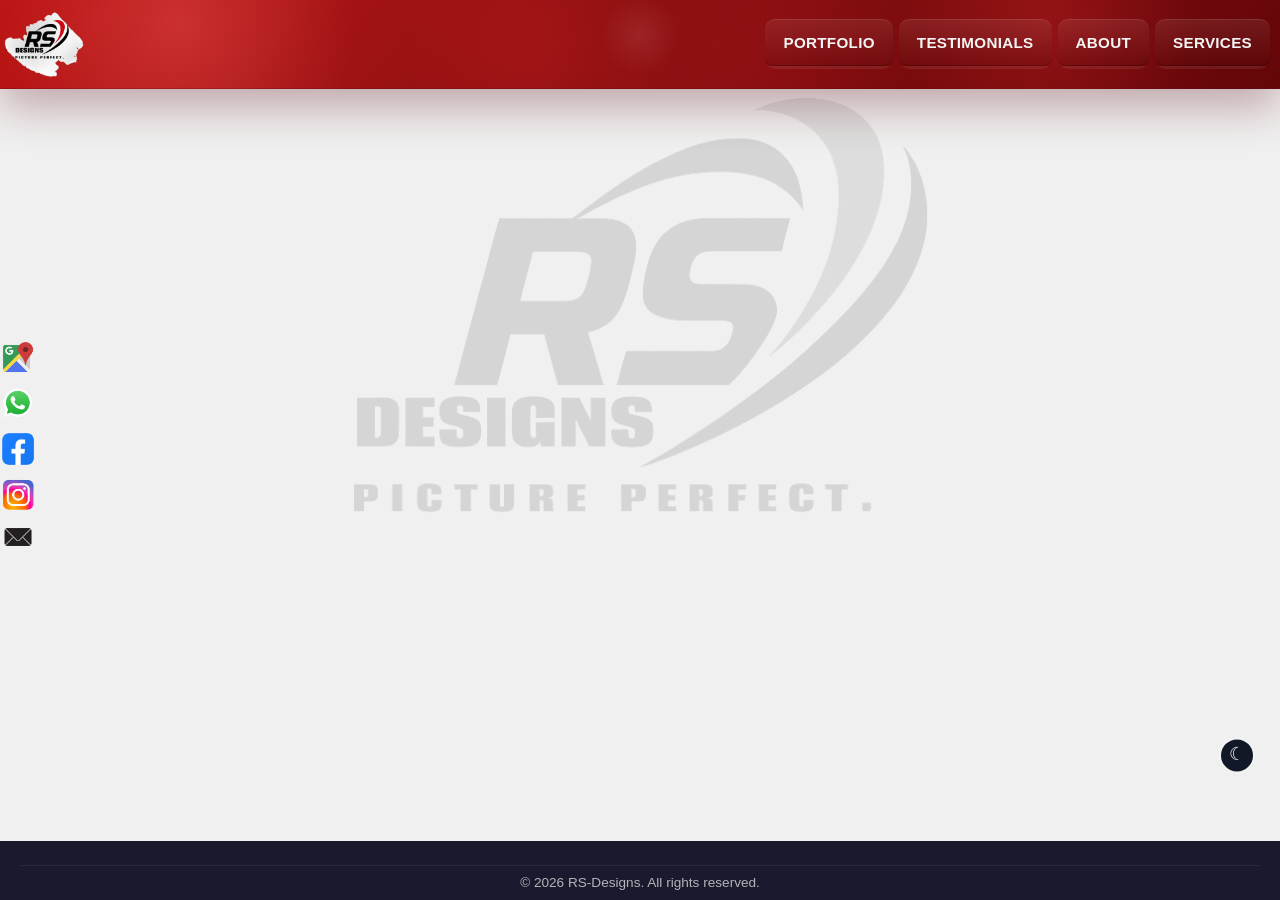
==== commit fab625ef: "Made sure that all social media icons are in the same order on all pages" ====
--- a/index.html
+++ b/index.html
@@ -78,6 +78,9 @@
 
   <script src="https://cdn.plyr.io/3.7.8/plyr.polyfilled.js" defer></script>
   <div class="social-sidebar" aria-label="Social media contacts">
+    <a href="https://maps.google.com" class="social-link social-google-maps" target="_blank" rel="noopener noreferrer" aria-label="Google Maps">
+      <img src="Assets/logos/Google Maps logo.png" alt="Google Maps" class="social-icon">
+    </a>
     <button type="button" class="social-link social-whatsapp social-whatsapp-toggle" aria-label="WhatsApp contacts" aria-expanded="false">
       <img src="Assets/logos/WhatsApp logo.png" alt="WhatsApp" class="social-icon social-whatsapp-icon">
     </button>
@@ -95,9 +98,6 @@
     <a href="mailto:info@rs-designs.com" class="social-link social-email" aria-label="Email">
       <img src="Assets/logos/E-mail logo.png" alt="Email" class="social-icon">
     </a>
-    <a href="https://maps.google.com" class="social-link social-google-maps" target="_blank" rel="noopener noreferrer" aria-label="Google Maps">
-      <img src="Assets/logos/Google Maps logo.png" alt="Google Maps" class="social-icon">
-    </a>
   </div>
   <script src="js/main.js?v=8" defer></script>
 </body>
--- a/css/styles.css
+++ b/css/styles.css
@@ -236,6 +236,14 @@
   color: #ffb3b3;
 }
 
+body.dark-mode .social-google-maps img {
+  filter: none;
+}
+
+body.dark-mode .social-google-maps.glow-google-maps img {
+  filter: drop-shadow(0 0 18px rgba(255, 90, 70, 0.9));
+}
+
 body.dark-mode .reviews-cta {
   background: #120202;
   border: none;
@@ -392,7 +400,7 @@
 .whatsapp-menu {
   position: absolute;
   left: 50px;
-  top: 22px;
+  top: 58px;
   transform: translate(-6px, -50%);
   display: flex;
   flex-direction: column;
@@ -468,6 +476,18 @@
   background: none;
   color: inherit;
   margin-top: -6px;
+}
+
+.social-google-maps img {
+  transition: filter 0.3s ease-in-out;
+}
+
+.social-google-maps.glow-google-maps {
+  box-shadow: none;
+}
+
+.social-google-maps.glow-google-maps img {
+  filter: drop-shadow(0 0 18px rgba(0, 0, 0, 0.8));
 }
 
 .social-link span {
@@ -1424,16 +1444,18 @@
 .reviews-board {
   display: grid;
   gap: 24px;
+  margin-top: 13px;
 }
 
 .reviews-cta {
-  max-width: 800px;
-  margin: 0 auto 18px;
-  padding: 14px 16px;
-  display: flex;
-  align-items: center;
-  justify-content: space-between;
-  gap: 14px;
+  width: fit-content;
+  max-width: 520px;
+  margin: 0 auto 14px;
+  padding: 12px 14px;
+  display: flex;
+  align-items: center;
+  justify-content: center;
+  gap: 12px;
   background: var(--card-bg);
   border-radius: 12px;
   box-shadow: var(--shadow);
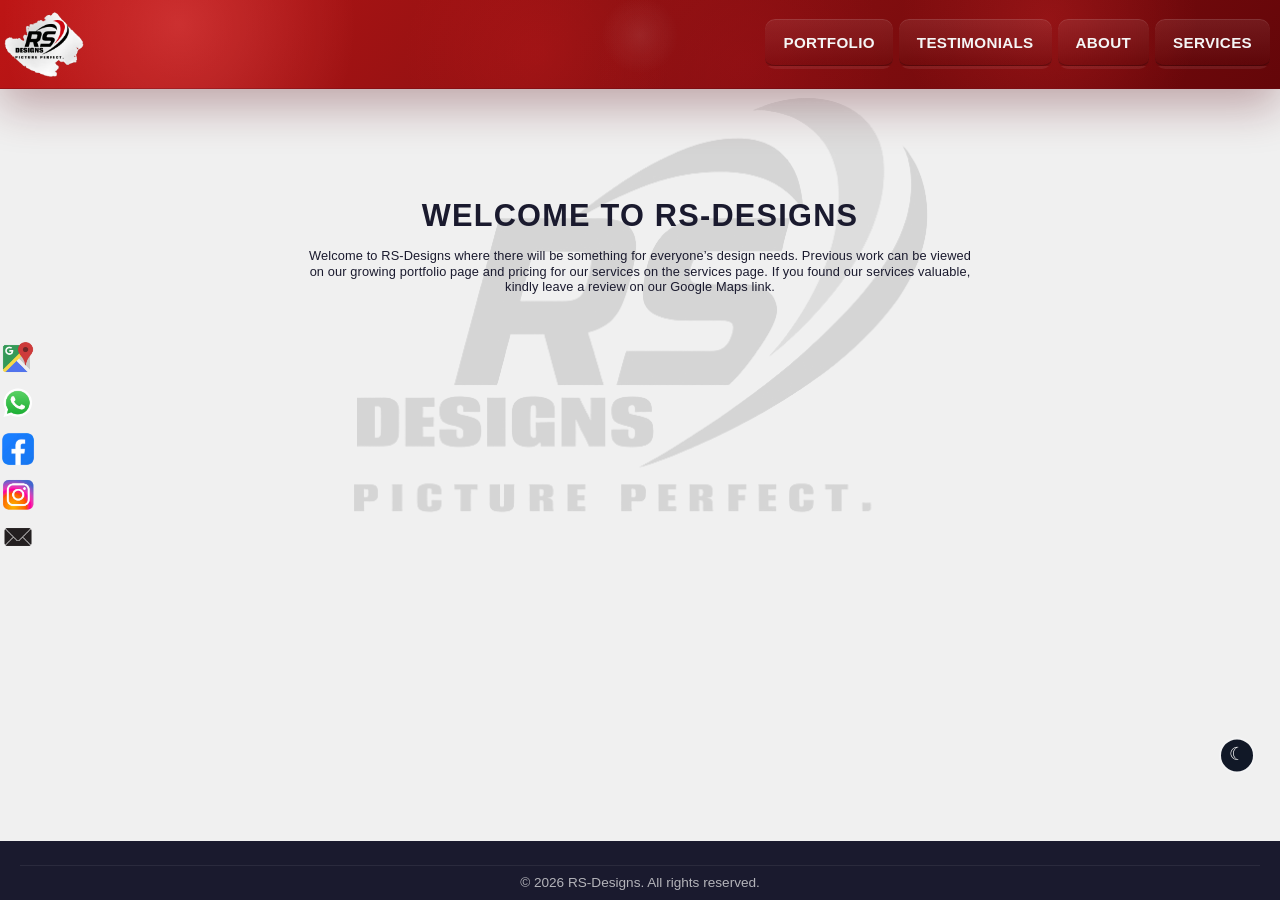
==== commit 6e5bdc5c: "Added description to home page" ====
--- a/index.html
+++ b/index.html
@@ -8,22 +8,25 @@
   <meta name="author" content="RS Designs">
   <meta name="robots" content="index, follow">
   <meta name="theme-color" content="#1a1a2e">
+  <link rel="canonical" href="https://rs-designs.ianmarais.com/">
+  <link rel="preconnect" href="https://cdn.jsdelivr.net" crossorigin>
   <meta property="og:site_name" content="RS Designs">
   <meta property="og:type" content="website">
   <meta property="og:title" content="Home — RS Designs">
   <meta property="og:description" content="RS Designs is a Cape Town studio teaching design, creative strategy and discipline under RS Designs. Discover services, reviews, events, and training gear.">
-  <meta property="og:url" content="https://rs-designs.ianmarais.com/index.html">
+  <meta property="og:url" content="https://rs-designs.ianmarais.com/">
   <meta property="og:image" content="https://rs-designs.ianmarais.com/Assets/logos/Dark%20mode%20browser%20tab%20logo.png">
   <meta name="twitter:card" content="summary_large_image">
   <meta name="twitter:title" content="Home — RS Designs">
   <meta name="twitter:description" content="RS Designs is a Cape Town studio teaching design, creative strategy and discipline under RS Designs. Discover services, reviews, events, and training gear.">
-  <link rel="preconnect" href="https://cdn.plyr.io">
+  <link rel="preconnect" href="https://cdn.plyr.io" crossorigin>
   <title>Home — RS Designs</title>
   <link rel="icon" type="image/png" href="Assets/logos/Light%20mode%20logo.png" media="(prefers-color-scheme: light)">
   <link rel="icon" type="image/png" href="Assets/logos/Dark%20mode%20logo.png" media="(prefers-color-scheme: dark)">
   <!-- EDITOR: Change the <title> and site-name below to your studio name -->
   <link rel="stylesheet" href="css/styles.css?v=30">
-  <link rel="stylesheet" href="https://cdn.plyr.io/3.7.8/plyr.css">
+  <link rel="preload" href="https://cdn.plyr.io/3.7.8/plyr.css" as="style" crossorigin>
+  <link rel="stylesheet" href="https://cdn.plyr.io/3.7.8/plyr.css" crossorigin>
   <script type="application/ld+json">
   {
     "@context": "https://schema.org",
@@ -32,7 +35,7 @@
     "description": "Design studio teaching creative services, creative strategy, and discipline in Cape Town under RS Designs.",
     "url": "https://rs-designs.ianmarais.com/",
     "logo": "https://rs-designs.ianmarais.com/Assets/logos/Dark%20mode%20browser%20tab%20logo.png",
-    "sameAs": ["https://rs-designs.ianmarais.com/"]]
+    "sameAs": ["https://rs-designs.ianmarais.com/"]
   }
   </script>
 </head>
@@ -61,6 +64,14 @@
       </nav>
     </div>
   </header>
+
+  <!-- ========== HERO ========== -->
+  <main class="hero">
+    <div class="hero-content">
+      <h1>Welcome to RS-Designs</h1>
+      <p class="hero-copy">Welcome to RS-Designs where there will be something for everyone’s design needs. Previous work can be viewed on our growing portfolio page and pricing for our services on the services page. If you found our services valuable, kindly leave a review on our Google Maps link.</p>
+    </div>
+  </main>
 
   <!-- ========== FOOTER ========== -->
   <footer class="site-footer">
--- a/css/styles.css
+++ b/css/styles.css
@@ -52,7 +52,7 @@
   inset: 0;
   z-index: -1;
   background-image: url("../Assets/logos/Light mode logo.png?v=2");
-  background-size: 36rem;
+  background-size: min(36rem, 70vw);
   background-position: center 6rem;
   background-repeat: no-repeat;
   background-attachment: fixed;
@@ -70,7 +70,7 @@
   background-image: linear-gradient(rgba(0, 0, 0, 0.95), rgba(0, 0, 0, 0.95)),
                     url("../Assets/logos/Dark mode logo.png?v=2");
   background-blend-mode: normal;
-  background-size: 100%, 36rem;
+  background-size: 100%, min(36rem, 70vw);
   background-position: center center, center 6rem;
   background-repeat: no-repeat;
   background-attachment: fixed;
@@ -78,6 +78,14 @@
   filter: grayscale(1) sepia(1) hue-rotate(-45deg) saturate(12) brightness(1.05) contrast(1.25);
   pointer-events: none;
   user-select: none;
+}
+
+@media (max-width: 768px) {
+  body::before,
+  body.dark-mode::before {
+    background-attachment: scroll;
+    background-position: top center;
+  }
 }
 
 h1,
@@ -389,8 +397,8 @@
 
 .whatsapp-buffer {
   position: absolute;
-  left: 30px;
-  top: 8px;
+  left: 42px;
+  top: 46px;
   width: 24px;
   height: 40px;
   pointer-events: auto;
@@ -748,11 +756,30 @@
   font-family: var(--font-main);
 }
 
+.hero-content {
+  max-width: 720px;
+  padding: 4rem 1.5rem 3rem;
+  margin: 0 auto;
+}
+
+.hero-copy {
+  margin-top: 1rem;
+  font-family: Georgia, 'Times New Roman', serif;
+  font-size: clamp(0.95rem, 1.1vw, 1.05rem);
+  line-height: 1.8;
+  letter-spacing: 0.01em;
+  color: rgba(255, 255, 255, 0.88);
+  max-width: 680px;
+  margin-left: auto;
+  margin-right: auto;
+}
+
 /* ---------- Section Styles ---------- */
 .section {
   max-width: var(--max-width);
   margin: 0 auto;
   padding: 12px 20px 16px;
+  padding-left: 48px;
 }
 
 .hero + .section {
@@ -2417,7 +2444,11 @@
   }
 
   .section {
-    padding: 25px 15px;
+    padding: 25px 15px 25px 48px;
+  }
+
+  .store-page .section {
+    padding-left: 48px;
   }
 
   .history-main,
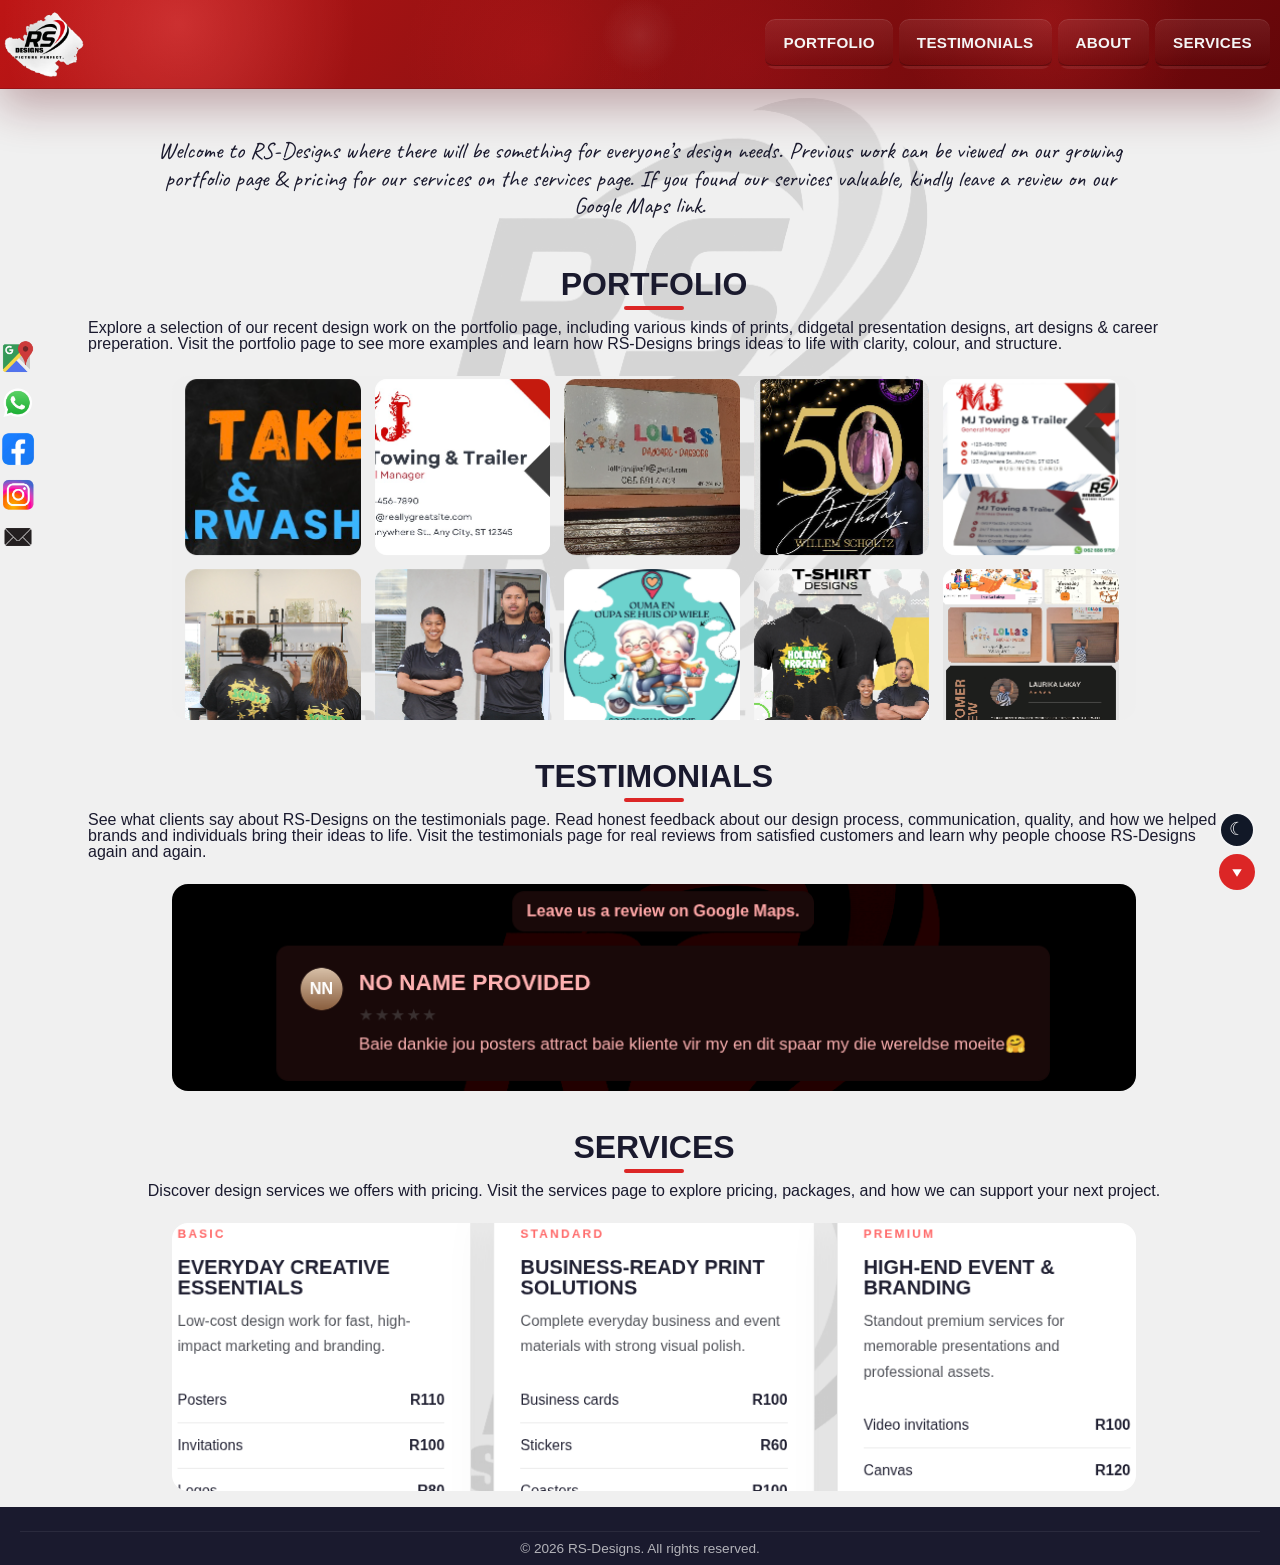
==== commit 63acbe70: "Added previews of of other pages to the landing page and a website description. Adapted refreshing t" ====
--- a/index.html
+++ b/index.html
@@ -10,6 +10,9 @@
   <meta name="theme-color" content="#1a1a2e">
   <link rel="canonical" href="https://rs-designs.ianmarais.com/">
   <link rel="preconnect" href="https://cdn.jsdelivr.net" crossorigin>
+  <link rel="preconnect" href="https://fonts.googleapis.com">
+  <link rel="preconnect" href="https://fonts.gstatic.com" crossorigin>
+  <link href="https://fonts.googleapis.com/css2?family=Caveat:wght@400;700&display=swap" rel="stylesheet">
   <meta property="og:site_name" content="RS Designs">
   <meta property="og:type" content="website">
   <meta property="og:title" content="Home — RS Designs">
@@ -65,13 +68,35 @@
     </div>
   </header>
 
-  <!-- ========== HERO ========== -->
-  <main class="hero">
-    <div class="hero-content">
-      <h1>Welcome to RS-Designs</h1>
-      <p class="hero-copy">Welcome to RS-Designs where there will be something for everyone’s design needs. Previous work can be viewed on our growing portfolio page and pricing for our services on the services page. If you found our services valuable, kindly leave a review on our Google Maps link.</p>
+  <!-- ========== LEGEND ========== -->
+  <section class="home-legend">
+    <p class="home-legend-text">Welcome to RS-Designs where there will be something for everyone’s design needs. Previous work can be viewed on our growing portfolio page & pricing for our services on the services page. If you found our services valuable, kindly leave a review on our Google Maps link.</p>
+  </section>
+
+  <!-- ========== PORTFOLIO PREVIEW ========== -->
+  <section class="section portfolio-preview">
+    <h2 class="section-title">Portfolio</h2>
+    <p>Explore a selection of our recent design work on the portfolio page, including various kinds of prints, didgetal presentation designs, art designs & career preperation. Visit the <a href="history.html">portfolio page</a> to see more examples and learn how RS-Designs brings ideas to life with clarity, colour, and structure.</p>
+    <div class="portfolio-preview-image">
+      <img id="portfolioPreviewImage" src="Assets/Landing page content/Portfolio page preview light mode.png" alt="Portfolio page preview">
     </div>
-  </main>
+  </section>
+
+  <section class="section testimonials-preview">
+    <h2 class="section-title">Testimonials</h2>
+    <p>See what clients say about RS-Designs on the testimonials page. Read honest feedback about our design process, communication, quality, and how we helped brands and individuals bring their ideas to life. Visit the <a href="testimonials.html">testimonials page</a> for real reviews from satisfied customers and learn why people choose RS-Designs again and again.</p>
+    <div class="portfolio-preview-image testimonials-preview-image">
+      <img id="testimonialsPreviewImage" src="Assets/Landing page content/Testimonials page preview dark mode.png" alt="Testimonials page preview">
+    </div>
+  </section>
+
+  <section class="section services-preview">
+    <h2 class="section-title">Services</h2>
+    <p>Discover design services we offers with pricing. Visit the <a href="store.html">services page</a> to explore pricing, packages, and how we can support your next project.</p>
+    <div class="portfolio-preview-image services-preview-image">
+      <img id="servicesPreviewImage" src="Assets/Landing page content/Services page preview light mode.png" alt="Services page preview">
+    </div>
+  </section>
 
   <!-- ========== FOOTER ========== -->
   <footer class="site-footer">
--- a/css/styles.css
+++ b/css/styles.css
@@ -772,6 +772,39 @@
   max-width: 680px;
   margin-left: auto;
   margin-right: auto;
+}
+
+.home-legend {
+  padding: 3rem 1.5rem 1.5rem;
+  text-align: center;
+  background: transparent;
+}
+
+.portfolio-preview {
+  padding-top: 0;
+}
+
+.portfolio-preview-image {
+  max-width: 964px;
+  margin: 1.5rem auto 0;
+  border-radius: 16px;
+  overflow: hidden;
+  box-shadow: var(--shadow);
+}
+
+.portfolio-preview-image img {
+  width: 100%;
+  height: auto;
+  display: block;
+}
+
+.home-legend-text {
+  font-family: 'Caveat', cursive;
+  font-size: 23px;
+  line-height: 1.2;
+  color: var(--text-dark);
+  max-width: 964px;
+  margin: 0 auto;
 }
 
 /* ---------- Section Styles ---------- */
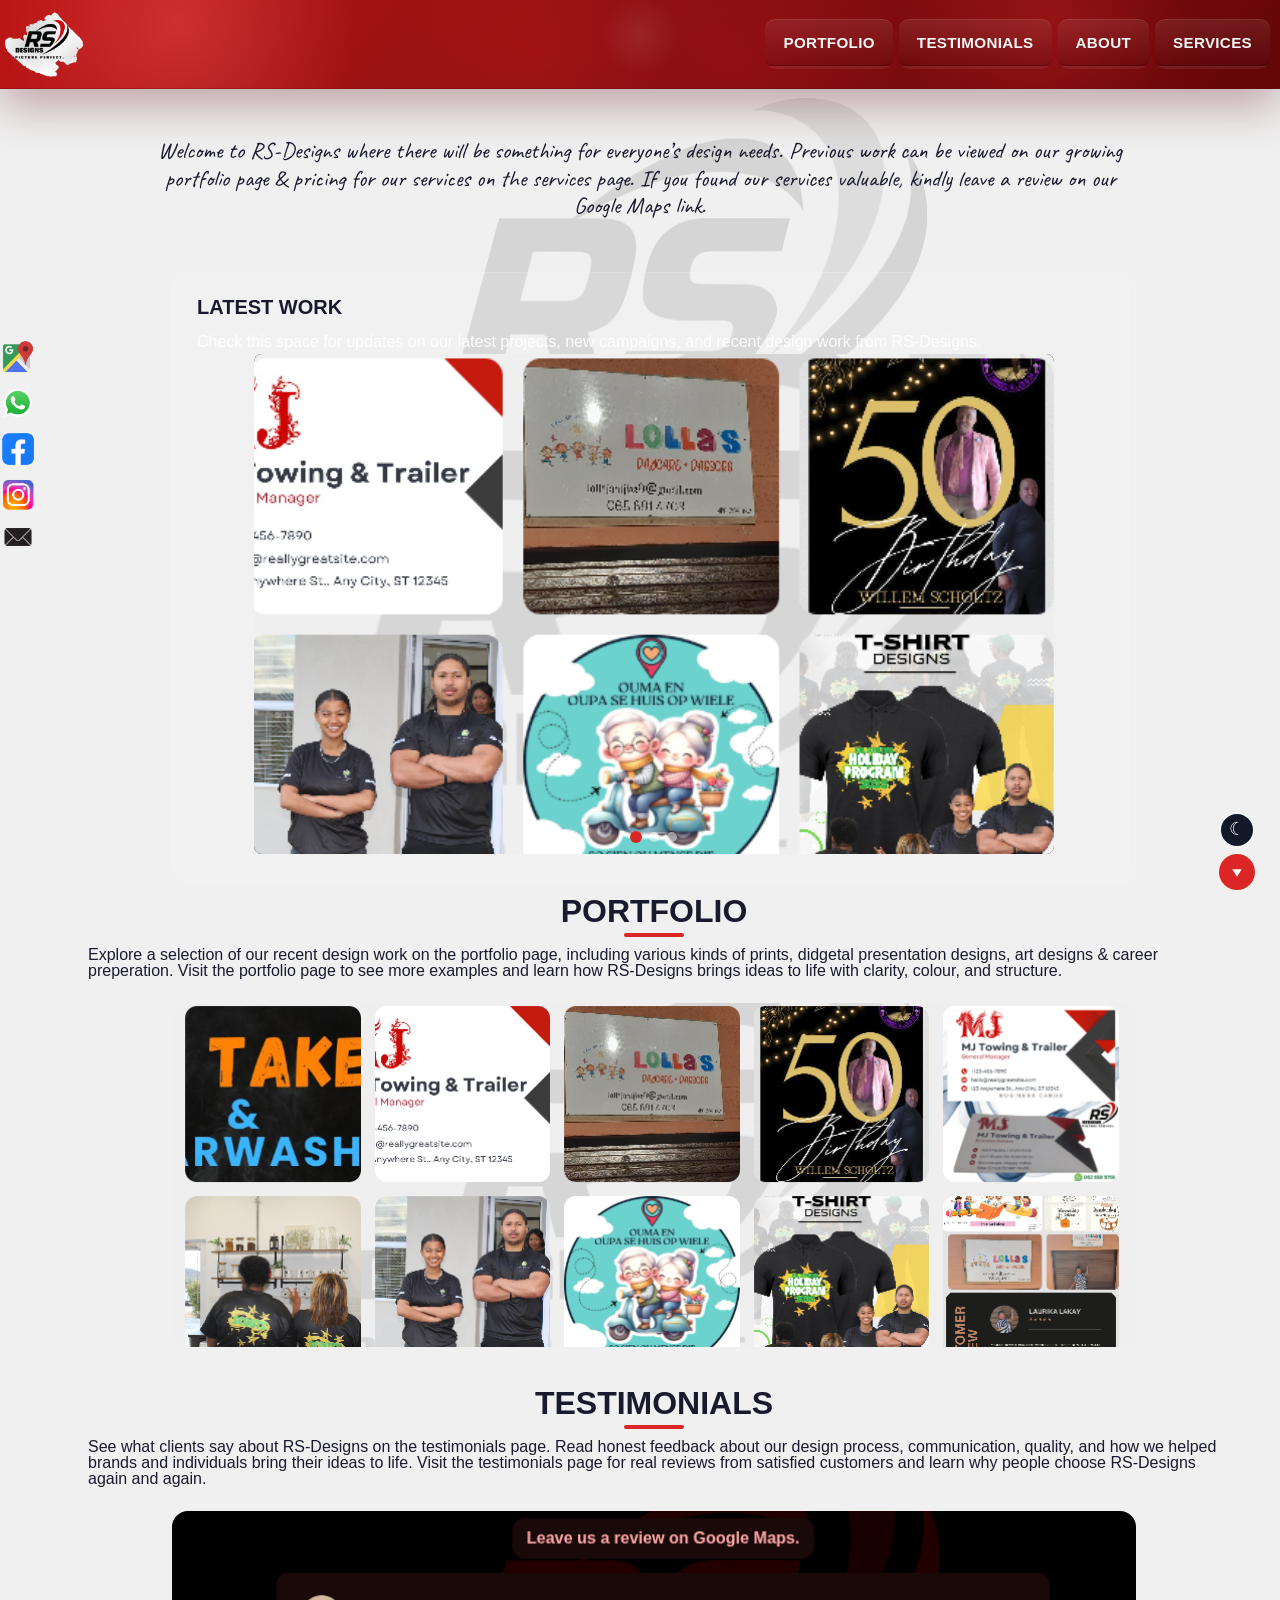
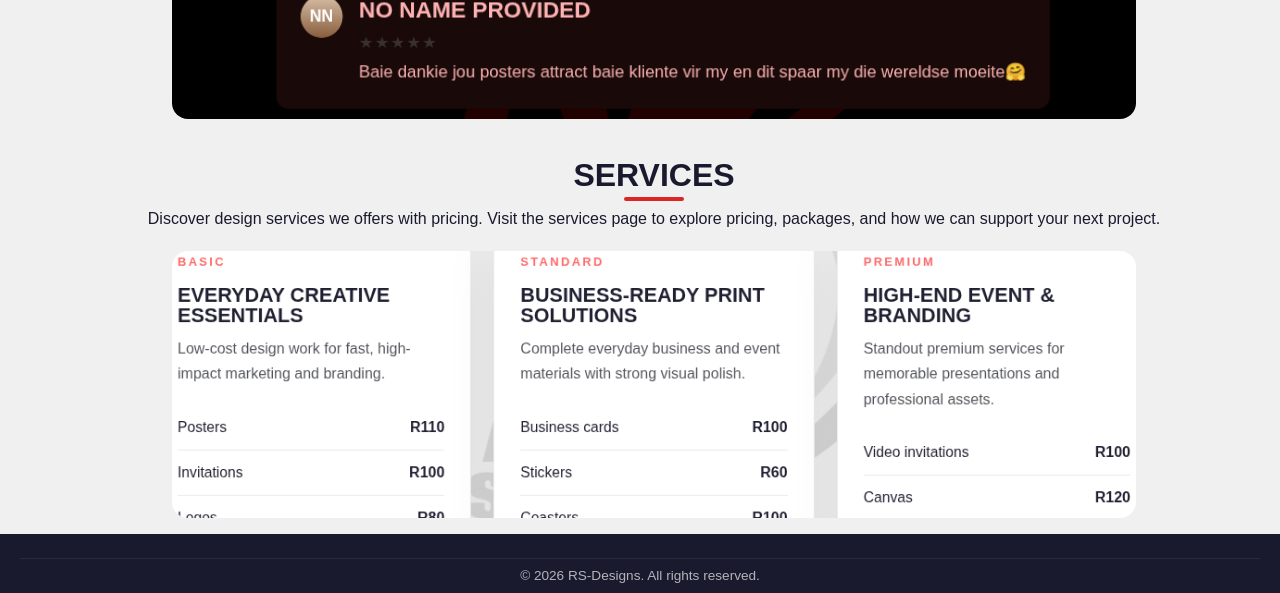
==== commit b5b0f923: "Implemented a recent work area on the landing page" ====
--- a/index.html
+++ b/index.html
@@ -75,6 +75,30 @@
 
   <!-- ========== PORTFOLIO PREVIEW ========== -->
   <section class="section portfolio-preview">
+    <div class="latest-work">
+      <h3 class="section-subtitle">Latest Work</h3>
+      <p>Check this space for updates on our latest projects, new campaigns, and recent design work from RS-Designs.</p>
+      <div class="latest-work-carousel carousel">
+        <div class="carousel-track">
+          <div class="carousel-slide active">
+            <img src="Assets/Landing page content/Portfolio page preview light mode.png" alt="Latest work slide 1">
+          </div>
+          <div class="carousel-slide">
+            <img src="Assets/Landing page content/Testimonials page preview light mode.png" alt="Latest work slide 2">
+          </div>
+          <div class="carousel-slide">
+            <video controls preload="metadata" playsinline>
+              <source src="https://www.w3schools.com/html/mov_bbb.mp4" type="video/mp4">
+              Your browser does not support HTML video.
+            </video>
+          </div>
+        </div>
+        <button class="carousel-arrow prev" aria-label="Previous slide">&#10094;</button>
+        <button class="carousel-arrow next" aria-label="Next slide">&#10095;</button>
+        <div class="carousel-indicators"></div>
+        <div class="carousel-pause-badge">Paused</div>
+      </div>
+    </div>
     <h2 class="section-title">Portfolio</h2>
     <p>Explore a selection of our recent design work on the portfolio page, including various kinds of prints, didgetal presentation designs, art designs & career preperation. Visit the <a href="history.html">portfolio page</a> to see more examples and learn how RS-Designs brings ideas to life with clarity, colour, and structure.</p>
     <div class="portfolio-preview-image">
--- a/css/styles.css
+++ b/css/styles.css
@@ -784,6 +784,27 @@
   padding-top: 0;
 }
 
+.latest-work {
+  max-width: 964px;
+  margin: 1rem auto 0;
+  padding: 1.5rem 1.5rem 1rem;
+  border-radius: 16px;
+  background: rgba(255, 255, 255, 0.08);
+  border: 1px solid rgba(255, 255, 255, 0.14);
+}
+
+.latest-work .section-subtitle {
+  margin-top: 0;
+  font-size: 1.25rem;
+  font-weight: 700;
+}
+
+.latest-work p {
+  margin: 0.75rem 0 0;
+  line-height: 1.6;
+  color: rgba(255, 255, 255, 0.92);
+}
+
 .portfolio-preview-image {
   max-width: 964px;
   margin: 1.5rem auto 0;
@@ -796,6 +817,19 @@
   width: 100%;
   height: auto;
   display: block;
+}
+
+.latest-work-carousel video {
+  width: 100%;
+  height: 100%;
+  object-fit: cover;
+  display: block;
+}
+
+.latest-work-carousel .carousel-slide {
+  display: flex;
+  align-items: center;
+  justify-content: center;
 }
 
 .home-legend-text {
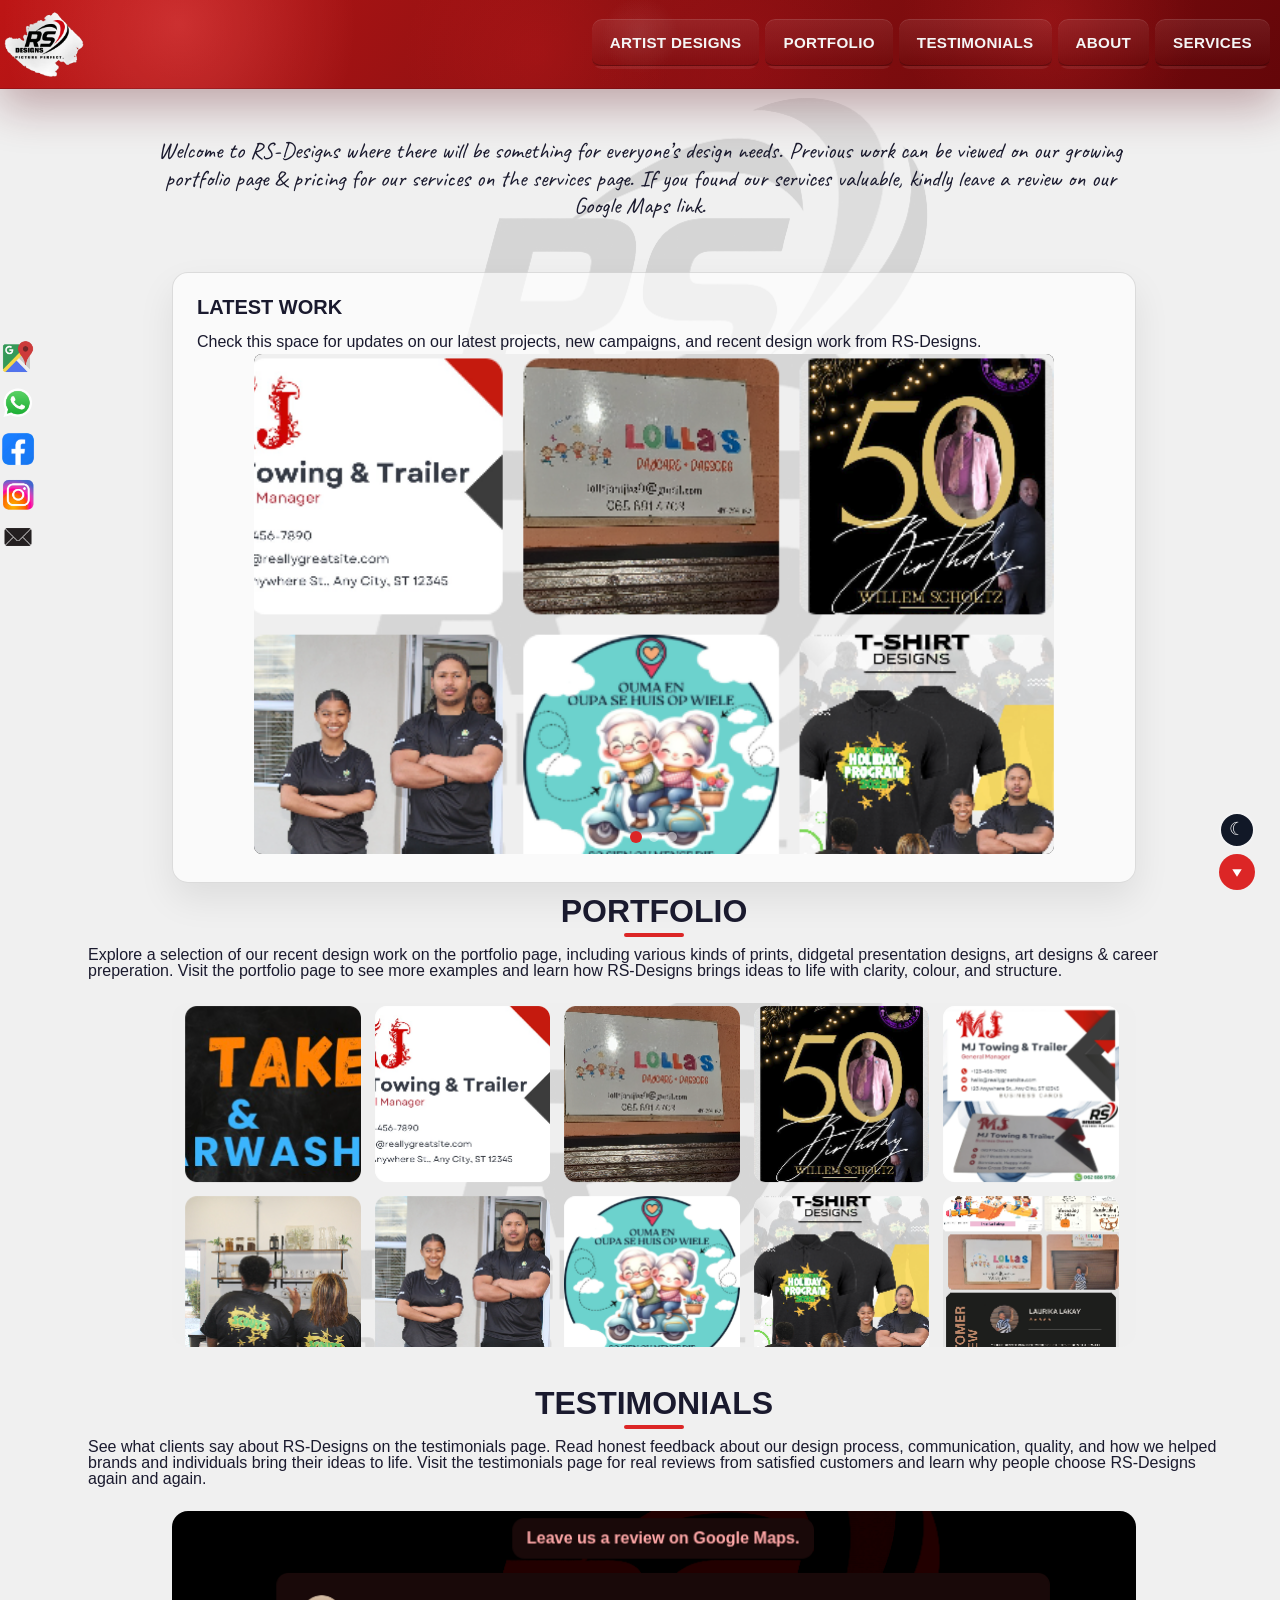
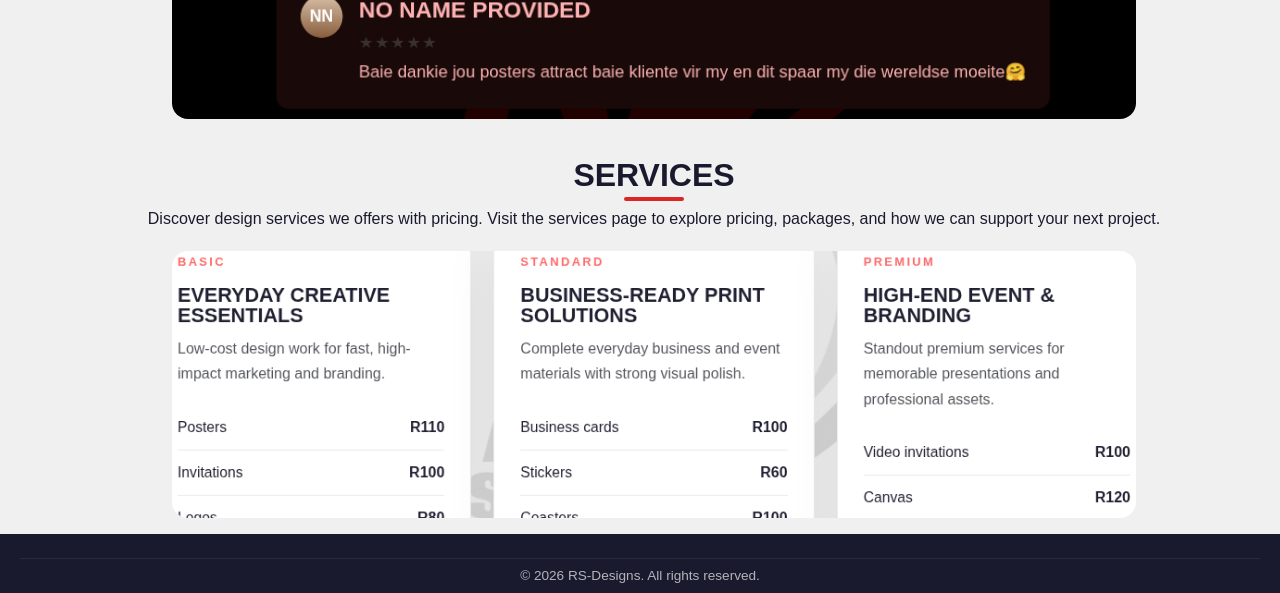
==== commit bcb68321: "Tempt extra page to grab background" ====
--- a/index.html
+++ b/index.html
@@ -59,6 +59,7 @@
 
       <nav class="main-nav">
         <ul>
+          <li><a href="artist-designs.html">Artist Designs</a></li>
           <li><a href="history.html">Portfolio</a></li>
           <li><a href="testimonials.html">Testimonials</a></li>
           <li><a href="about.html">About</a></li>
--- a/css/styles.css
+++ b/css/styles.css
@@ -16,6 +16,10 @@
   --transition: all 0.3s ease;
   --font-main: 'Segoe UI', Tahoma, Geneva, Verdana, sans-serif;
   --max-width: 1200px;
+  --bg-logo-size: min(36rem, 70vw);
+  --bg-logo-size-small: min(22rem, 70vw);
+  --bg-logo-position: center 6rem;
+  --bg-logo-pos-small: center center;
 }
 
 /* ---------- Reset & Base ---------- */
@@ -31,6 +35,7 @@
   min-height: 100%;
   scroll-behavior: smooth;
   background-color: var(--bg-light);
+  overflow-x: hidden;
 }
 
 body {
@@ -44,6 +49,7 @@
   line-height: 1.0;
   position: relative;
   z-index: 0;
+  overflow-x: hidden;
 }
 
 body::before {
@@ -52,8 +58,8 @@
   inset: 0;
   z-index: -1;
   background-image: url("../Assets/logos/Light mode logo.png?v=2");
-  background-size: min(36rem, 70vw);
-  background-position: center 6rem;
+  background-size: var(--bg-logo-size);
+  background-position: var(--bg-logo-position);
   background-repeat: no-repeat;
   background-attachment: fixed;
   opacity: 0.12;
@@ -70,8 +76,8 @@
   background-image: linear-gradient(rgba(0, 0, 0, 0.95), rgba(0, 0, 0, 0.95)),
                     url("../Assets/logos/Dark mode logo.png?v=2");
   background-blend-mode: normal;
-  background-size: 100%, min(36rem, 70vw);
-  background-position: center center, center 6rem;
+  background-size: 100%, var(--bg-logo-size);
+  background-position: center center, var(--bg-logo-position);
   background-repeat: no-repeat;
   background-attachment: fixed;
   opacity: 0.70;
@@ -81,10 +87,24 @@
 }
 
 @media (max-width: 768px) {
-  body::before,
+  body::before {
+    background-attachment: scroll;
+    background-size: var(--bg-logo-size-small);
+    background-position: var(--bg-logo-pos-small);
+  }
+
   body.dark-mode::before {
     background-attachment: scroll;
-    background-position: top center;
+    background-size: 100%, var(--bg-logo-size-small);
+    background-position: center center, var(--bg-logo-pos-small);
+  }
+
+  .social-sidebar {
+    position: absolute;
+    top: 1rem;
+    left: 0.75rem;
+    transform: none;
+    z-index: 1002;
   }
 }
 
@@ -789,8 +809,15 @@
   margin: 1rem auto 0;
   padding: 1.5rem 1.5rem 1rem;
   border-radius: 16px;
-  background: rgba(255, 255, 255, 0.08);
+  background: rgba(255, 255, 255, 0.64);
+  border: 1px solid rgba(0, 0, 0, 0.12);
+  box-shadow: 0 16px 36px rgba(0, 0, 0, 0.08);
+}
+
+body.dark-mode .latest-work {
+  background: rgba(25, 25, 34, 0.64);
   border: 1px solid rgba(255, 255, 255, 0.14);
+  box-shadow: 0 16px 36px rgba(0, 0, 0, 0.2);
 }
 
 .latest-work .section-subtitle {
@@ -802,6 +829,10 @@
 .latest-work p {
   margin: 0.75rem 0 0;
   line-height: 1.6;
+  color: var(--text-dark);
+}
+
+body.dark-mode .latest-work p {
   color: rgba(255, 255, 255, 0.92);
 }
 
@@ -948,10 +979,12 @@
   height: 100%;
   opacity: 0;
   transition: opacity 0.6s ease;
+  pointer-events: none;
 }
 
 .carousel-slide.active {
   opacity: 1;
+  pointer-events: auto;
 }
 
 .carousel-slide img {
@@ -1412,6 +1445,36 @@
   pointer-events: auto;
 }
 
+.header-theme-toggle {
+  position: relative;
+  left: auto;
+  bottom: auto;
+  width: 46px;
+  height: 46px;
+  min-width: 46px;
+  border-radius: 12px;
+  background: transparent;
+  color: var(--text-color);
+  border-color: rgba(255, 255, 255, 0.7);
+  font-size: 1rem;
+  padding: 0;
+  margin-left: 0;
+  margin-right: 10px;
+  top: 8px;
+}
+
+.header-theme-toggle:hover {
+  background: rgba(255, 255, 255, 0.08);
+}
+
+.header-theme-toggle i {
+  font-size: 1.2rem;
+}
+
+.main-nav li {
+  position: relative;
+}
+
 .control-icon-svg {
   display: block;
   width: 16px;
@@ -2041,8 +2104,8 @@
 
 .camera-preview {
   position: relative;
-  width: 100vw;
-  height: 100vh;
+  width: 100%;
+  height: 100%;
   overflow: hidden;
   background: #111;
 }
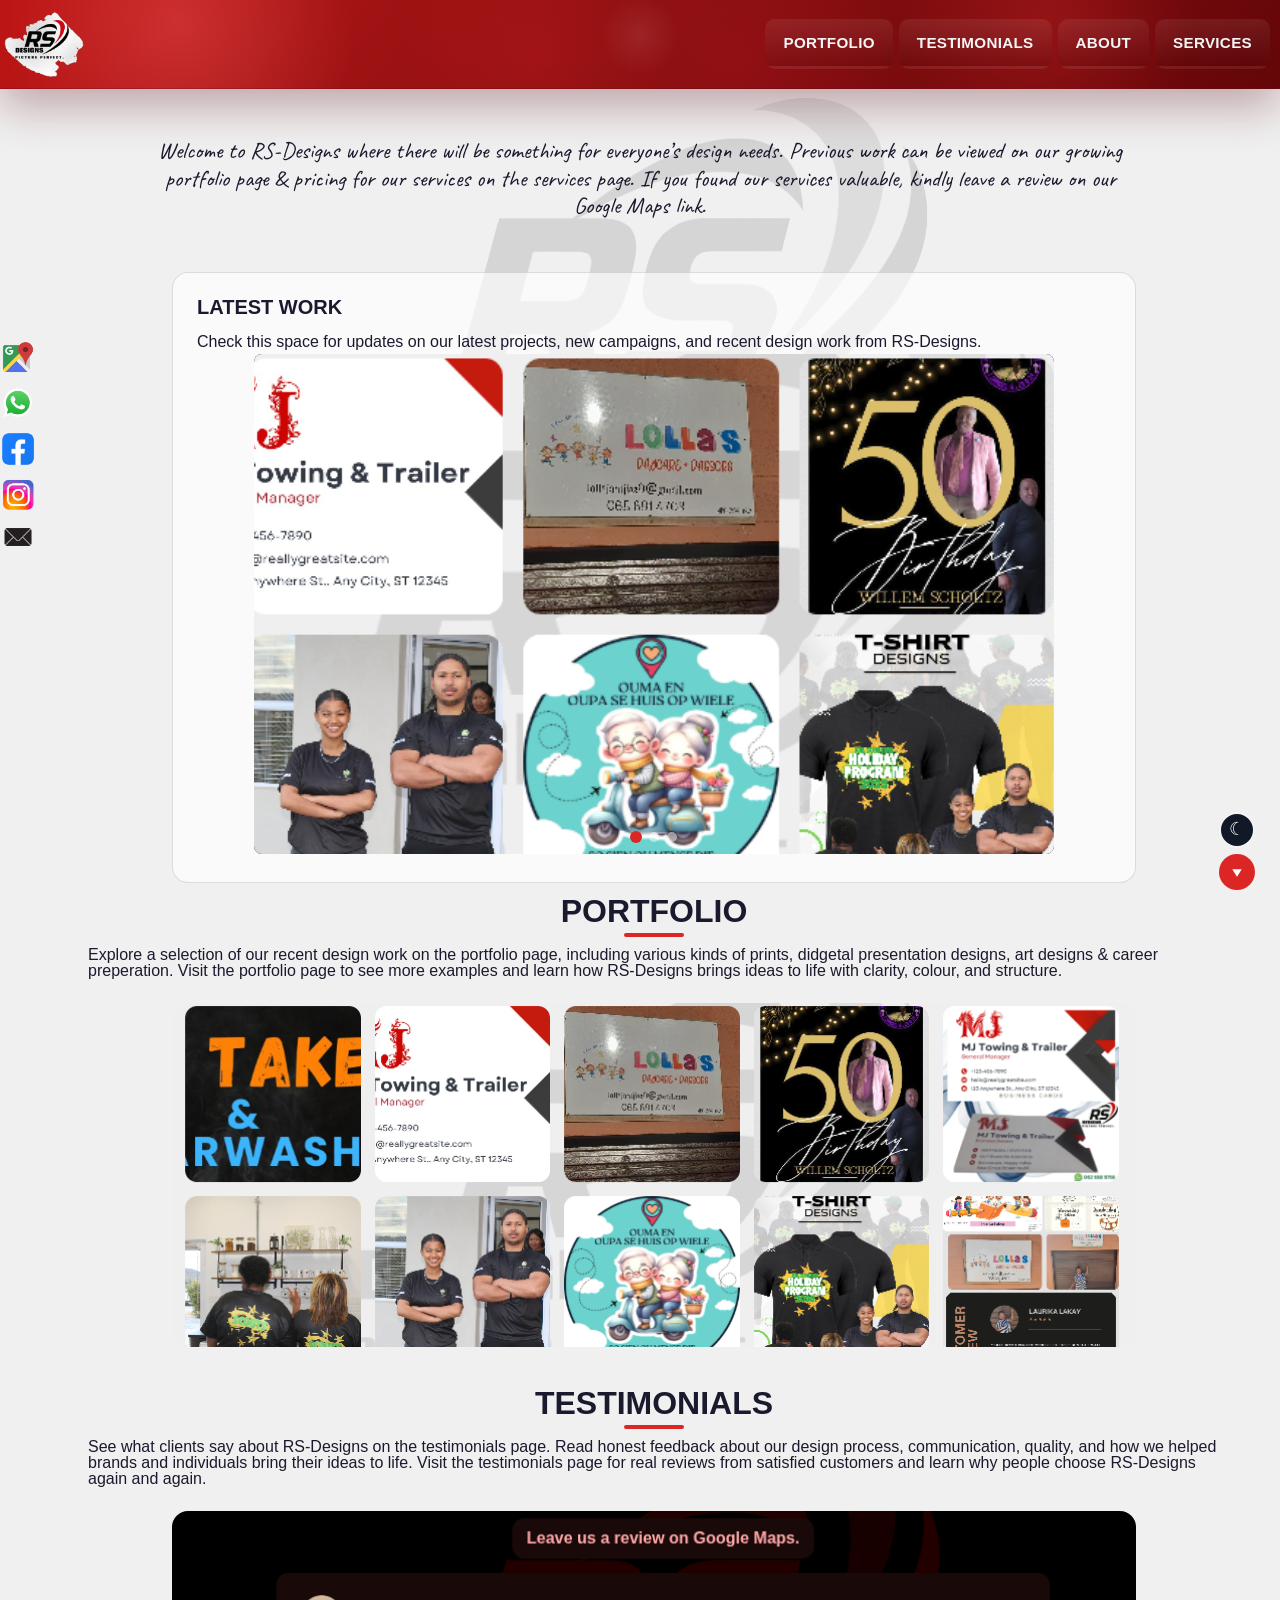
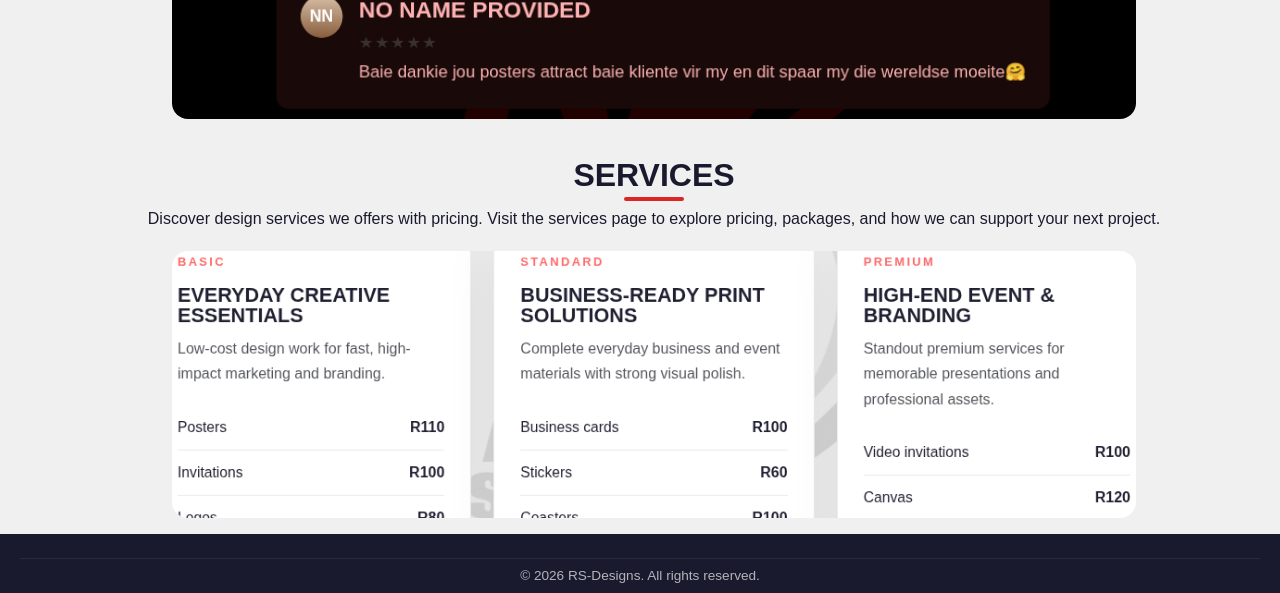
==== commit 2d14cc3c: "Removed test page and test background, and removed shadows from the website except the header" ====
--- a/index.html
+++ b/index.html
@@ -59,7 +59,6 @@
 
       <nav class="main-nav">
         <ul>
-          <li><a href="artist-designs.html">Artist Designs</a></li>
           <li><a href="history.html">Portfolio</a></li>
           <li><a href="testimonials.html">Testimonials</a></li>
           <li><a href="about.html">About</a></li>
--- a/css/styles.css
+++ b/css/styles.css
@@ -269,7 +269,7 @@
 }
 
 body.dark-mode .social-google-maps.glow-google-maps img {
-  filter: drop-shadow(0 0 18px rgba(255, 90, 70, 0.9));
+  filter: none;
 }
 
 body.dark-mode .reviews-cta {
@@ -345,7 +345,7 @@
               radial-gradient(circle at 50% 40%, rgba(255, 255, 255, 0.06) 0%, transparent 6%),
               linear-gradient(130deg, #000000 0%, #050101 45%, #4f0000 100%);
   background-blend-mode: screen, screen, screen, screen, screen, normal;
-  box-shadow: none;
+  box-shadow: 0 18px 45px rgba(90, 10, 20, 0.32);
   border-bottom: 1px solid rgba(255, 0, 0, 0.18);
 }
 
@@ -406,7 +406,7 @@
 .social-link:hover {
   transform: translateX(2px);
   filter: brightness(1.08);
-  box-shadow: 0 20px 40px rgba(0, 0, 0, 0.22);
+  box-shadow: none;
 }
 
 .social-whatsapp {
@@ -438,7 +438,7 @@
   background: #075e54;
   border: 1px solid #128c7e;
   border-radius: 12px;
-  box-shadow: 0 16px 42px rgba(0, 0, 0, 0.24);
+  box-shadow: none;
   z-index: 1003;
   opacity: 0;
   pointer-events: none;
@@ -515,7 +515,7 @@
 }
 
 .social-google-maps.glow-google-maps img {
-  filter: drop-shadow(0 0 18px rgba(0, 0, 0, 0.8));
+  filter: none;
 }
 
 .social-link span {
@@ -650,7 +650,7 @@
   border-radius: 10px;
   border-bottom: 3px solid transparent;
   background: linear-gradient(180deg, rgba(255, 255, 255, 0.08), rgba(0, 0, 0, 0.08));
-  box-shadow: inset 0 1px 0 rgba(255, 255, 255, 0.1), inset 0 -1px 0 rgba(0, 0, 0, 0.24);
+  box-shadow: none;
 }
 
 .main-nav a:hover,
@@ -658,7 +658,7 @@
   background: linear-gradient(180deg, rgba(255, 255, 255, 0.12), rgba(0, 0, 0, 0.12));
   border-bottom-color: var(--secondary-color);
   color: var(--secondary-color);
-  box-shadow: inset 0 1px 0 rgba(255, 255, 255, 0.14), inset 0 -1px 0 rgba(0, 0, 0, 0.34);
+  box-shadow: none;
 }
 
 @media (min-width: 900px) {
@@ -811,13 +811,13 @@
   border-radius: 16px;
   background: rgba(255, 255, 255, 0.64);
   border: 1px solid rgba(0, 0, 0, 0.12);
-  box-shadow: 0 16px 36px rgba(0, 0, 0, 0.08);
+  box-shadow: none;
 }
 
 body.dark-mode .latest-work {
   background: rgba(25, 25, 34, 0.64);
   border: 1px solid rgba(255, 255, 255, 0.14);
-  box-shadow: 0 16px 36px rgba(0, 0, 0, 0.2);
+  box-shadow: none;
 }
 
 .latest-work .section-subtitle {
@@ -1445,36 +1445,6 @@
   pointer-events: auto;
 }
 
-.header-theme-toggle {
-  position: relative;
-  left: auto;
-  bottom: auto;
-  width: 46px;
-  height: 46px;
-  min-width: 46px;
-  border-radius: 12px;
-  background: transparent;
-  color: var(--text-color);
-  border-color: rgba(255, 255, 255, 0.7);
-  font-size: 1rem;
-  padding: 0;
-  margin-left: 0;
-  margin-right: 10px;
-  top: 8px;
-}
-
-.header-theme-toggle:hover {
-  background: rgba(255, 255, 255, 0.08);
-}
-
-.header-theme-toggle i {
-  font-size: 1.2rem;
-}
-
-.main-nav li {
-  position: relative;
-}
-
 .control-icon-svg {
   display: block;
   width: 16px;
@@ -1920,7 +1890,7 @@
   border-radius: 26px;
   background: var(--card-bg);
   border: 1px solid rgba(0, 0, 0, 0.08);
-  box-shadow: 0 18px 46px rgba(0, 0, 0, 0.08);
+  box-shadow: none;
 }
 
 .catalog-card-head {
